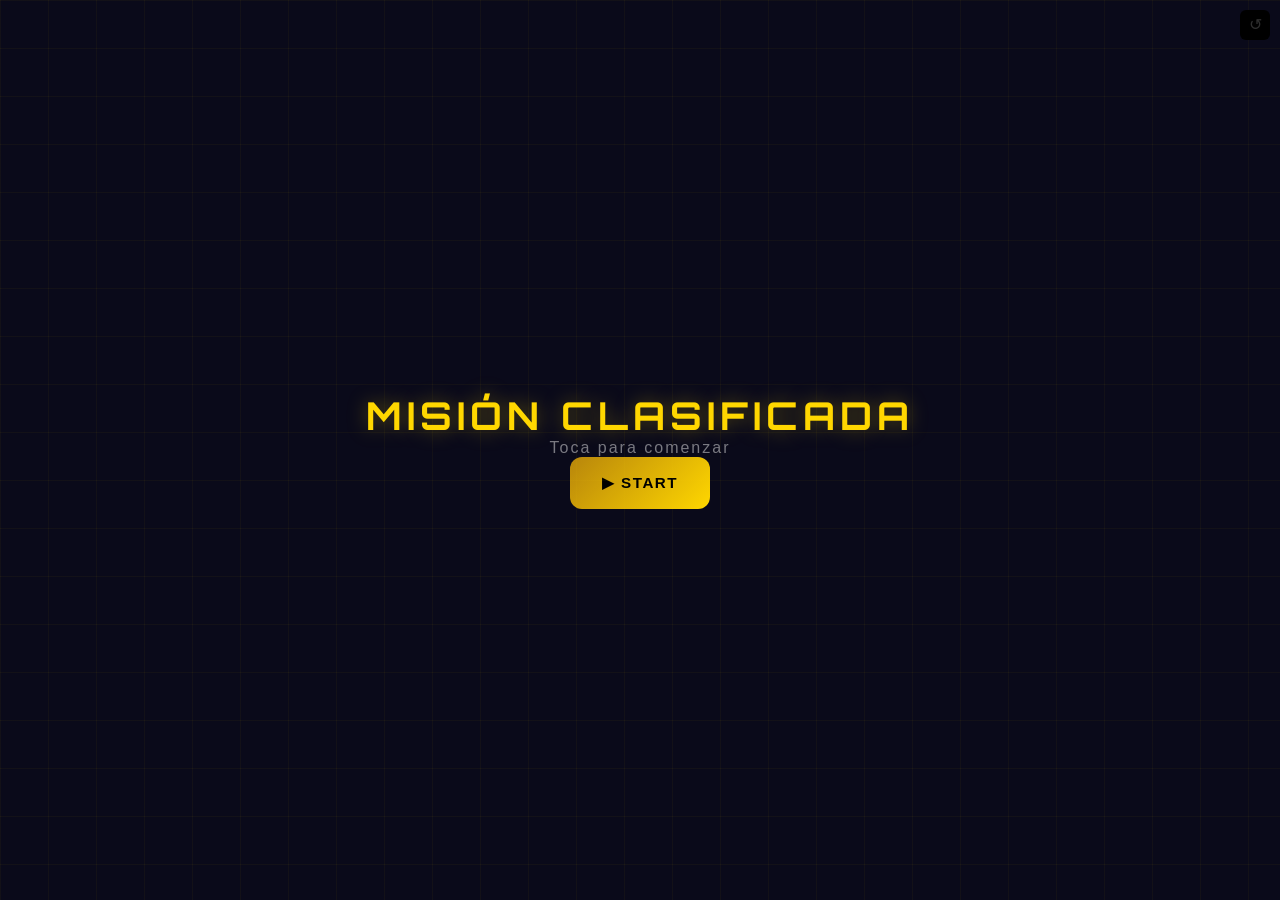
==== Bruno_2/index.html @ 323e5f80 "Update index.html" ====
<!DOCTYPE html>
<html lang="es">
<head>
  <meta charset="UTF-8">
  <!-- Viewport optimizado para tablet horizontal, sin zoom manual -->
  <meta name="viewport" content="width=device-width, initial-scale=1.0, user-scalable=no">

  <!-- Título de la app -->
  <title>Misión Bruno 2</title>

  <!-- Para que se pueda agregar a la pantalla de inicio en iPad/iOS -->
  <meta name="apple-mobile-web-app-capable" content="yes">
  <meta name="apple-mobile-web-app-status-bar-style" content="black-translucent">
  <meta name="theme-color" content="#0a0a1a">

  <!-- Fuente de Google Fonts: Orbitron da el look de ciencia ficción/misterio -->
  <link href="https://fonts.googleapis.com/css2?family=Orbitron:wght@400;700;900&display=swap" rel="stylesheet">

  <!-- Todos los estilos en un solo archivo CSS -->
  <link rel="stylesheet" href="css/styles.css">
</head>
<body>

  <!-- =========================================================
       BOTÓN DE REINICIO (esquina superior derecha)
       A propósito es discreto (fondo negro, casi invisible sobre
       el fondo oscuro de la app) para que Bruno no lo toque sin
       querer. Al presionarlo, SIEMPRE pide confirmación antes
       de borrar el progreso.
       ========================================================= -->
  <button id="reset-btn" class="reset-btn" aria-label="Reiniciar progreso">↺</button>

  <!-- Modal de confirmación de reinicio -->
  <div id="reset-modal" class="modal hidden" role="dialog" aria-modal="true">
    <div class="modal-content">
      <h3>¿Reiniciar progreso?</h3>
      <p>Esto borrará todo el avance guardado (candados, misiones y capítulo) y la app empezará desde cero. No se puede deshacer.</p>
      <div class="modal-buttons">
        <button id="reset-cancel"  class="btn-secondary">Cancelar</button>
        <button id="reset-confirm" class="btn-primary">Sí, reiniciar</button>
      </div>
    </div>
  </div>


  <!-- =========================================================
       PANTALLA 0: START
       Lo primero que ve Bruno. Al tocar el botón, arranca la
       llamada de introducción (ver js/intro.js).
       ========================================================= -->
  <div id="screen-start" class="screen hidden">
    <div class="locks-bg" aria-hidden="true"></div>
    <h1 class="title-main">MISIÓN CLASIFICADA</h1>
    <p class="subtitle">Toca para comenzar</p>
    <button id="start-btn" class="btn-primary">▶ START</button>
  </div>


  <!-- =========================================================
       PANTALLA 1: CANDADOS
       Muestra 2 cadenas con sus candados de combinación.
       ========================================================= -->
  <div id="screen-locks" class="screen hidden">

    <!-- Fondo con textura de cuadrícula decorativa (creado en CSS) -->
    <div class="locks-bg" aria-hidden="true"></div>

    <h1 class="title-main">MISIÓN CLASIFICADA</h1>
    <p class="subtitle">Abre los 2 candados para acceder</p>

    <!-- Contenedor de las 2 cadenas. Cada candado "amarra" los dos
         extremos de su cadena (por eso cada chain-unit tiene 2 tiras
         de cadena -izquierda y derecha- que llegan al candado desde
         ambos lados, en vez de una sola tira colgando arriba). -->
    <div class="chains-container">

      <!-- ---- CANDADO 0 ---- -->
      <!-- data-combo="X,Y,Z" → combinación correcta (ver locks.js para cambiarla) -->
      <div class="chain-unit" id="chain-0">
        <!-- Las 2 tiras de cadena que el candado mantiene unidas -->
        <div class="chain-loop" aria-hidden="true">
          <div class="chain-strand chain-left"></div>
          <div class="chain-strand chain-right"></div>
        </div>
        <div class="lock" id="lock-0" data-combo="2,8,5">
          <div class="lock-shackle" aria-hidden="true"></div>
          <div class="lock-body">
            <!-- 3 ruedas numéricas del candado -->
            <div class="wheels-container">
              <div class="wheel-wrapper">
                <div class="wheel" data-lock="0" data-wheel="0"></div>
              </div>
              <div class="wheel-wrapper">
                <div class="wheel" data-lock="0" data-wheel="1"></div>
              </div>
              <div class="wheel-wrapper">
                <div class="wheel" data-lock="0" data-wheel="2"></div>
              </div>
            </div>
          </div>
          <!-- Destello de luz que aparece al abrir el candado -->
          <div class="lock-open-flash" aria-hidden="true"></div>
          <div class="lock-badge">✓</div>
        </div>
      </div>

      <!-- ---- CANDADO 1 ---- -->
      <div class="chain-unit" id="chain-1">
        <div class="chain-loop" aria-hidden="true">
          <div class="chain-strand chain-left"></div>
          <div class="chain-strand chain-right"></div>
        </div>
        <div class="lock" id="lock-1" data-combo="1,6,2">
          <div class="lock-shackle" aria-hidden="true"></div>
          <div class="lock-body">
            <div class="wheels-container">
              <div class="wheel-wrapper">
                <div class="wheel" data-lock="1" data-wheel="0"></div>
              </div>
              <div class="wheel-wrapper">
                <div class="wheel" data-lock="1" data-wheel="1"></div>
              </div>
              <div class="wheel-wrapper">
                <div class="wheel" data-lock="1" data-wheel="2"></div>
              </div>
            </div>
          </div>
          <div class="lock-open-flash" aria-hidden="true"></div>
          <div class="lock-badge">✓</div>
        </div>
      </div>

    </div><!-- /chains-container -->

    <!-- Overlay de destello de luz global (cubre toda la pantalla al abrir un candado) -->
    <div id="lock-light-overlay" class="light-overlay" aria-hidden="true"></div>

  </div><!-- /screen-locks -->


  <!-- =========================================================
       TRANSICIÓN: Zoom hacia la luz entre pantalla 1 y 2
       ========================================================= -->
  <div id="transition-overlay" class="transition-overlay hidden" aria-hidden="true"></div>


  <!-- =========================================================
       PANTALLA 2: MAPA DE MISIONES
       ========================================================= -->
  <div id="screen-map" class="screen hidden">

    <h2 class="map-title">MAPA DE MISIONES</h2>

    <!-- El mapa: TODO: reemplazar el fondo CSS con una imagen real:
         style="background-image: url('assets/images/mapa.jpg')"        -->
    <div class="map-container" id="map-container">
      <!-- Los pines de misión se generan dinámicamente desde map.js -->
    </div>

    <!-- Modal que aparece al tocar un pin disponible -->
    <div id="mission-modal" class="modal hidden" role="dialog" aria-modal="true">
      <div class="modal-content">
        <h3 id="modal-title">Misión</h3>
        <p id="modal-desc">Descripción...</p>
        <button id="modal-close" class="btn-primary">Cerrar</button>
      </div>
    </div>

  </div><!-- /screen-map -->


  <!-- =========================================================
       OVERLAY: LLAMADA DE INTRODUCCIÓN
       Aparece justo después de tocar el botón START, antes de
       ver los candados. Usa las mismas clases visuales que la
       pantalla de llamada normal (call-container, call-rings,
       call-buttons) pero con sus propios IDs, porque su lógica
       es distinta: si cuelgan, vuelve a llamar en 10 segundos,
       y no se puede cerrar hasta contestar. Ver js/intro.js.
       ========================================================= -->
  <div id="screen-intro-call" class="overlay-screen hidden" role="dialog" aria-modal="true">
    <div class="call-container">

      <div class="caller-avatar">
        <img class="avatar-img" src="assets/images/personaje.jpg" alt="Desconocido"
             onerror="this.style.display='none'; this.nextElementSibling.style.display='flex';">
        <div class="avatar-placeholder" style="display:none;">?</div>
      </div>

      <h2 class="caller-name">Número desconocido</h2>
      <p class="call-status" id="intro-call-status">Llamada entrante...</p>

      <!-- Anillos de "sonando" (se ocultan solos cuando pasa a modo "hablando") -->
      <div class="call-rings" id="intro-call-rings" aria-hidden="true">
        <div class="call-ring ring-1"></div>
        <div class="call-ring ring-2"></div>
        <div class="call-ring ring-3"></div>
      </div>

      <!-- Botones de contestar/colgar (se ocultan al contestar) -->
      <div class="call-buttons" id="intro-call-buttons">
        <button id="intro-btn-answer" class="call-btn answer" aria-label="Contestar">📞</button>
        <button id="intro-btn-hangup" class="call-btn hangup" aria-label="Colgar">📵</button>
      </div>

      <!-- Aparece cuando termina de hablar el personaje -->
      <button id="intro-continue-btn" class="btn-primary hidden">Continuar</button>

    </div>
  </div><!-- /screen-intro-call -->


  <!-- =========================================================
       BOTÓN FLOTANTE DE CONTACTO
       Siempre visible. Abre llamada o chat según el modo.
       ========================================================= -->
  <button id="contact-btn" class="contact-fab hidden" aria-label="Contactar a Foxy">
    <!-- TODO: reemplazar con la imagen del personaje cuando esté definido.
         Por ahora se usa un ícono de señal de radio como placeholder. -->
    <span class="contact-icon" aria-hidden="true">📡</span>
    <span class="contact-pulse" aria-hidden="true"></span>
  </button>


  <!-- =========================================================
       OVERLAY: PANTALLA DE LLAMADA ENTRANTE
       ========================================================= -->
  <div id="screen-call" class="overlay-screen hidden" role="dialog" aria-modal="true">
    <div class="call-container">

      <!-- Avatar / foto del personaje.
           Intenta cargar la imagen real; si no existe todavía
           (o no la has subido), se oculta sola y se ve el "?". -->
      <div class="caller-avatar">
        <img class="avatar-img" src="assets/images/personaje.jpg" alt="Foxy"
             onerror="this.style.display='none'; this.nextElementSibling.style.display='flex';">
        <div class="avatar-placeholder" style="display:none;">?</div>
      </div>

      <!-- Nombre del personaje (si cambia de identidad más adelante en la
           historia, edítalo aquí y en contact.js → NOMBRE_PERSONAJE) -->
      <h2 class="caller-name">Foxy</h2>
      <p class="call-status" id="call-status-text">Llamada entrante...</p>

      <!-- Anillos de animación de "teléfono sonando" -->
      <div class="call-rings" aria-hidden="true">
        <div class="call-ring ring-1"></div>
        <div class="call-ring ring-2"></div>
        <div class="call-ring ring-3"></div>
      </div>

      <!-- Botones de contestar y colgar -->
      <div class="call-buttons">
        <button id="btn-answer" class="call-btn answer" aria-label="Contestar">📞</button>
        <button id="btn-hangup" class="call-btn hangup" aria-label="Colgar">📵</button>
      </div>

    </div>
  </div><!-- /screen-call -->


  <!-- =========================================================
       OVERLAY: CHAT ESTILO WHATSAPP
       ========================================================= -->
  <div id="screen-chat" class="overlay-screen hidden" role="dialog" aria-modal="true">
    <div class="chat-container">

      <!-- Cabecera del chat -->
      <div class="chat-header">
        <div class="chat-avatar">
          <img class="avatar-img" src="assets/images/personaje.jpg" alt="Foxy"
               onerror="this.style.display='none'; this.nextElementSibling.style.display='flex';">
          <div class="avatar-placeholder small" style="display:none;">?</div>
        </div>
        <!-- TODO: reemplazar con el nombre real del personaje -->
        <div class="chat-header-info">
          <span class="chat-name">Foxy</span>
          <span class="chat-online">en línea</span>
        </div>
        <button id="chat-close" class="chat-close-btn" aria-label="Cerrar chat">✕</button>
      </div>

      <!-- Área de mensajes con burbujas -->
      <div class="chat-messages" id="chat-messages" role="log" aria-live="polite">
        <!-- Los mensajes se insertan dinámicamente desde contact.js -->
      </div>

      <!-- Indicador de "escribiendo..." (tres puntos animados) -->
      <div class="chat-typing" id="chat-typing" aria-label="El agente está escribiendo">
        <span></span><span></span><span></span>
      </div>

    </div>
  </div><!-- /screen-chat -->


  <!-- =========================================================
       ELEMENTOS DE AUDIO
       Todos los archivos son placeholder — reemplazar las rutas
       con los archivos de audio reales.
       ========================================================= -->

  <!-- TODO: reemplazar 'assets/audio/musica-fondo.mp3' con la música de fondo real.
             Estilo: suspenso/misterio, bucle suave. Volumen bajo (se controla en main.js). -->
  <audio id="audio-bg"      src="assets/audio/musica-fondo.mp3"  loop    preload="none"></audio>

  <!-- Música de fondo distinta para la pantalla del MAPA (se activa sola al llegar ahí). -->
  <audio id="audio-bg-mapa" src="assets/audio/musica-mapa.mp3"   loop    preload="none"></audio>

  <!-- TODO: reemplazar con un sonido de "click" mecánico corto (tipo reloj/combinación). -->
  <audio id="audio-click"   src="assets/audio/click.mp3"                 preload="none"></audio>

  <!-- TODO: reemplazar con sonido de "candado abriéndose" (clic metálico + resorte). -->
  <audio id="audio-unlock"  src="assets/audio/unlock.mp3"                preload="none"></audio>

  <!-- Sonido de la cadena cayendo al piso, justo después de abrirse el candado. -->
  <audio id="audio-chain-fall" src="assets/audio/cadena-cayendo.mp3"     preload="none"></audio>

  <!-- TODO: reemplazar con el tono de "llamada entrante" en bucle. -->
  <audio id="audio-ringtone" src="assets/audio/ringtone.mp3"     loop    preload="none"></audio>

  <!-- Voz del personaje en la llamada de introducción (la creas tú en ElevenLabs). -->
  <audio id="audio-intro-voz" src="assets/audio/voz-intro.mp3"           preload="none"></audio>


  <!-- =========================================================
       SCRIPTS — El orden importa:
       main.js primero (define funciones globales de estado),
       luego los módulos que dependen de él.
       ========================================================= -->
  <script src="js/main.js"></script>
  <script src="js/intro.js"></script>
  <script src="js/locks.js"></script>
  <script src="js/map.js"></script>
  <script src="js/contact.js"></script>

</body>
</html>
---- Bruno_2/css/styles.css ----
/* ================================================================
   styles.css — Estilos de Bruno_2
   ----------------------------------------------------------------
   Paleta de colores:
     Fondo principal: #0a0a1a  (azul noche muy oscuro)
     Fondo secundario: #0d1b2a (azul marino oscuro)
     Dorado:  #FFD700 / #B8860B
     Azul eléctrico: #00B4FF / #0066AA
     Verde neón: #39FF14  (misiones completadas)
     Rojo:    #FF4444     (cosas bloqueadas)
     Texto:   #E8E8E8

   Diseñado para TABLET HORIZONTAL.
   Todos los elementos táctiles tienen mínimo 52px de altura/anchura.
   No hay efectos que funcionen solo con hover.
   ================================================================ */


/* ----------------------------------------------------------------
   VARIABLES GLOBALES (CSS Custom Properties)
   ---------------------------------------------------------------- */
:root {
  --c-fondo:          #0a0a1a;
  --c-fondo-2:        #0d1b2a;
  --c-dorado:         #FFD700;
  --c-dorado-dark:    #B8860B;
  --c-azul:           #00B4FF;
  --c-azul-dark:      #0066AA;
  --c-verde:          #39FF14;
  --c-rojo:           #FF4444;
  --c-texto:          #E8E8E8;
  --c-texto-dim:      rgba(232, 232, 232, 0.5);

  --f-titulo:         'Orbitron', 'Trebuchet MS', 'Arial Black', sans-serif;
  --f-cuerpo:         'Trebuchet MS', Arial, sans-serif;

  --radio:            12px;
  --transition:       0.3s ease;
  --sombra-dorada:    0 0 20px rgba(255, 215, 0, 0.35);
  --sombra-azul:      0 0 20px rgba(0, 180, 255, 0.35);
}


/* ----------------------------------------------------------------
   RESET Y BASE
   ---------------------------------------------------------------- */
*, *::before, *::after {
  box-sizing: border-box;
  margin: 0;
  padding: 0;
}

html, body {
  width: 100%;
  height: 100%;
  overflow: hidden;            /* No hay scroll en la app */
  background: var(--c-fondo);
  color: var(--c-texto);
  font-family: var(--f-cuerpo);
  /* Desactivar gestos de sistema que interfieren con el swipe en las ruedas */
  touch-action: none;
  -webkit-touch-callout: none;
  user-select: none;
  -webkit-user-select: none;
}


/* ----------------------------------------------------------------
   PANTALLAS
   ---------------------------------------------------------------- */
.screen {
  position: fixed;
  inset: 0;
  display: flex;
  flex-direction: column;
  align-items: center;
  justify-content: center;
}

.screen.hidden,
.overlay-screen.hidden,
.modal.hidden,
.transition-overlay.hidden,
.light-overlay,
.lock-open-flash,
.contact-pulse {
  /* "hidden" se usa para ocultar/mostrar con JS → se sobreescribe cuando no hidden */
}

.hidden { display: none !important; }


/* ================================================================
   PANTALLA 1: CANDADOS
   ================================================================ */

#screen-locks {
  background:
    radial-gradient(ellipse at 50% 0%, #0d2a4a 0%, transparent 60%),
    radial-gradient(ellipse at 50% 100%, #1a0d2a 0%, transparent 60%),
    var(--c-fondo);
  gap: 12px;
  padding: 16px 24px;
}

/* Textura de cuadrícula en el fondo (decorativa) */
.locks-bg {
  position: absolute;
  inset: 0;
  background-image:
    linear-gradient(rgba(255,215,0,0.04) 1px, transparent 1px),
    linear-gradient(90deg, rgba(255,215,0,0.04) 1px, transparent 1px);
  background-size: 48px 48px;
  pointer-events: none;
}

.title-main {
  font-family: var(--f-titulo);
  font-size: clamp(1.4rem, 4vw, 2.4rem);
  color: var(--c-dorado);
  text-shadow: var(--sombra-dorada);
  letter-spacing: 5px;
  text-align: center;
  z-index: 1;
}

.subtitle {
  font-size: clamp(0.75rem, 1.8vw, 1rem);
  color: var(--c-texto-dim);
  letter-spacing: 2px;
  text-align: center;
  z-index: 1;
}


/* ----------------------------------------------------------------
   CADENAS Y CANDADOS
   ---------------------------------------------------------------- */
.chains-container {
  display: flex;
  align-items: flex-end;
  justify-content: center;
  gap: clamp(48px, 12vw, 140px);
  z-index: 1;
}

/* Una unidad = las 2 tiras de cadena + el candado que las amarra */
.chain-unit {
  display: flex;
  flex-direction: column;
  align-items: center;
}

/* ---- LAZO DE CADENA ----
   Contenedor de las 2 tiras. Cada tira "baja" desde arriba y ambas
   se juntan justo donde está el candado, dando la idea de que el
   candado es lo único que mantiene la cadena cerrada/unida. */
.chain-loop {
  position: relative;
  width: 130px;
  height: 76px;
  margin-bottom: -18px; /* se mete debajo del candado para que se solapen */
  z-index: 0;
}

/* Cada tira individual de cadena (mismo patrón visual de eslabones) */
.chain-strand {
  position: absolute;
  bottom: 0;
  width: 22px;
  height: 88px;
  background: repeating-linear-gradient(
    180deg,
    var(--c-dorado-dark)  0px,   6px,
    #5a4500               6px,  10px,
    var(--c-dorado-dark)  10px, 16px,
    transparent           16px, 20px
  );
  border-radius: 4px;
  box-shadow: 0 0 8px rgba(184, 134, 11, 0.4);
  transform-origin: bottom center;
}

/* La tira izquierda baja desde arriba-izquierda, inclinada hacia el candado */
.chain-strand.chain-left {
  left: 14px;
  transform: rotate(-26deg);
}

/* La tira derecha baja desde arriba-derecha, inclinada hacia el candado */
.chain-strand.chain-right {
  right: 14px;
  transform: rotate(26deg);
}

/* Cuando el candado se abre, cada tira "cae" hacia su lado */
.chain-unit.unlocked .chain-strand.chain-left {
  animation: chainFallLeft 0.7s 0.4s ease-in forwards;
}
.chain-unit.unlocked .chain-strand.chain-right {
  animation: chainFallRight 0.7s 0.4s ease-in forwards;
}

@keyframes chainFallLeft {
  to { transform: rotate(-70deg) translateY(60px); opacity: 0; }
}
@keyframes chainFallRight {
  to { transform: rotate(70deg) translateY(60px); opacity: 0; }
}

/* ---- EL CANDADO ---- */
.lock {
  position: relative;
  display: flex;
  flex-direction: column;
  align-items: center;
}

/* Arco del candado (shackle = la parte en U) */
.lock-shackle {
  width: 62px;
  height: 42px;
  border: 7px solid var(--c-dorado-dark);
  border-bottom: none;
  border-radius: 30px 30px 0 0;
  margin-bottom: -4px;
  position: relative;
  z-index: 2;
  transition: transform 0.5s ease, border-color 0.4s;
  box-shadow: 0 -4px 12px rgba(184, 134, 11, 0.3);
  transform-origin: left bottom;
}

/* Cuerpo del candado (contiene las ruedas) */
.lock-body {
  background: linear-gradient(160deg, #2a2a3a 0%, #16161e 60%, #2a2a3a 100%);
  border: 3px solid var(--c-dorado-dark);
  border-radius: 14px;
  padding: 20px 14px 14px;
  display: flex;
  flex-direction: column;
  align-items: center;
  gap: 14px;
  box-shadow:
    0 6px 24px rgba(0,0,0,0.6),
    inset 0 1px 0 rgba(255,255,255,0.08);
  transition: border-color 0.4s, box-shadow 0.4s;
  position: relative;
  z-index: 1;
}

/* Estado ABIERTO del candado */
.lock.opening .lock-shackle {
  animation: shackleOpen 0.8s ease forwards;
}

@keyframes shackleOpen {
  0%   { transform: rotate(0deg)   translateY(0px);   border-color: var(--c-dorado-dark); }
  50%  { transform: rotate(-50deg) translateY(-12px);  border-color: var(--c-dorado); }
  100% { transform: rotate(-65deg) translateY(-22px);  border-color: var(--c-verde); }
}

.lock.opened .lock-body {
  border-color: var(--c-verde);
  box-shadow: 0 0 30px rgba(57, 255, 20, 0.3), inset 0 1px 0 rgba(255,255,255,0.08);
}

.lock.opened .lock-shackle {
  border-color: var(--c-verde);
  transform: rotate(-65deg) translateY(-22px);
}

/* Badge "✓" que aparece cuando el candado se abre */
.lock-badge {
  position: absolute;
  bottom: -18px;
  left: 50%;
  transform: translateX(-50%);
  background: var(--c-verde);
  color: #000;
  width: 36px;
  height: 36px;
  border-radius: 50%;
  display: flex;
  align-items: center;
  justify-content: center;
  font-size: 1.1rem;
  font-weight: bold;
  opacity: 0;
  transition: opacity 0.4s 0.6s;
  box-shadow: 0 0 10px rgba(57,255,20,0.5);
  pointer-events: none;
}

.lock.opened .lock-badge {
  opacity: 1;
}

/* ---- RUEDAS NUMÉRICAS ---- */
.wheels-container {
  display: flex;
  gap: 5px;
}

.wheel-wrapper {
  width: 70px;
  height: 84px;        /* ← IMPORTANTE: debe coincidir con DIGIT_HEIGHT en locks.js */
  overflow: hidden;
  background: #0a0a12;
  border: 2px solid rgba(255, 215, 0, 0.25);
  border-radius: 8px;
  position: relative;
  box-shadow: inset 0 3px 8px rgba(0,0,0,0.6);
  /* Habilitar touch solo en dirección vertical */
  touch-action: pan-y;
}

/* Gradientes arriba y abajo para crear efecto de profundidad en la rueda */
.wheel-wrapper::before,
.wheel-wrapper::after {
  content: '';
  position: absolute;
  left: 0; right: 0;
  height: 22px;
  z-index: 2;
  pointer-events: none;
}

.wheel-wrapper::before {
  top: 0;
  background: linear-gradient(to bottom, #0a0a12 10%, transparent);
}

.wheel-wrapper::after {
  bottom: 0;
  background: linear-gradient(to top, #0a0a12 10%, transparent);
}

/* Línea de resaltado en el dígito activo */
.wheel-wrapper .highlight-line {
  position: absolute;
  top: 50%;
  left: 4px; right: 4px;
  height: 1px;
  background: rgba(255, 215, 0, 0.2);
  z-index: 1;
  pointer-events: none;
  transform: translateY(-42px);
}

/* El strip que se mueve con el gesto */
.wheel {
  width: 100%;
  will-change: transform; /* Optimización para animaciones fluidas */
}

.wheel-digit {
  width: 70px;
  height: 84px;          /* ← debe coincidir con DIGIT_HEIGHT en locks.js */
  display: flex;
  align-items: center;
  justify-content: center;
  font-size: 2.5rem;
  font-weight: 700;
  font-family: var(--f-titulo);
  color: var(--c-dorado);
  text-shadow: 0 0 12px rgba(255, 215, 0, 0.5);
}

/* ---- DESTELLO DE LUZ EN EL CANDADO ---- */
.lock-open-flash {
  position: absolute;
  inset: -30px;
  border-radius: 50%;
  background: radial-gradient(
    ellipse at center,
    rgba(255, 255, 200, 0.95) 0%,
    rgba(255, 215, 0, 0.5)   35%,
    transparent               70%
  );
  pointer-events: none;
  z-index: 20;
  opacity: 0;
}

.lock-open-flash.active {
  animation: localFlash 1.6s ease-out forwards;
}

@keyframes localFlash {
  0%   { opacity: 0;   transform: scale(0.3); }
  15%  { opacity: 1;   transform: scale(1.2); }
  100% { opacity: 0;   transform: scale(2.5); }
}

/* ---- OVERLAY DE LUZ GLOBAL ---- */
.light-overlay {
  position: fixed;
  inset: 0;
  pointer-events: none;
  z-index: 50;
  opacity: 0;
}

.light-overlay.active {
  animation: globalFlash 1.6s ease-out forwards;
}

@keyframes globalFlash {
  0%   { background: transparent; opacity: 0; }
  20%  { background: radial-gradient(ellipse at center, rgba(255,255,200,0.8) 0%, transparent 70%); opacity: 1; }
  100% { opacity: 0; }
}


/* ================================================================
   TRANSICIÓN AL MAPA (zoom hacia la luz)
   ================================================================ */

.transition-overlay {
  position: fixed;
  inset: 0;
  z-index: 100;
  pointer-events: none;
  background: transparent;
}

.transition-overlay.animating {
  animation: zoomLight 1.4s ease-in-out forwards;
}

@keyframes zoomLight {
  0%   { background: transparent; }
  40%  { background: radial-gradient(circle at center, white 0%, rgba(255,255,200,0.8) 40%, transparent 80%); }
  70%  { background: white; }
  100% { background: transparent; }
}


/* ================================================================
   PANTALLA 2: MAPA
   ================================================================ */

#screen-map {
  /* TODO: reemplazar este degradado CSS con la imagen real del mapa:
     background-image: url('../assets/images/mapa.jpg');
     background-size: cover;
     background-position: center; */
  background:
    radial-gradient(ellipse at 25% 45%, rgba(0, 80, 0, 0.4)   0%, transparent 40%),
    radial-gradient(ellipse at 70% 30%, rgba(0, 40, 90, 0.4)  0%, transparent 40%),
    radial-gradient(ellipse at 55% 70%, rgba(80, 40, 0, 0.3)  0%, transparent 35%),
    radial-gradient(ellipse at 10% 80%, rgba(0, 60, 60, 0.3)  0%, transparent 30%),
    #050f08;
  overflow: hidden;
}

/* Niebla decorativa en los bordes del mapa */
#screen-map::before {
  content: '';
  position: absolute;
  inset: 0;
  background:
    linear-gradient(to right,  rgba(0,0,0,0.5) 0%, transparent 15%, transparent 85%, rgba(0,0,0,0.5) 100%),
    linear-gradient(to bottom, rgba(0,0,0,0.4) 0%, transparent 12%, transparent 88%, rgba(0,0,0,0.4) 100%);
  pointer-events: none;
  z-index: 1;
}

.map-title {
  position: absolute;
  top: 18px;
  left: 50%;
  transform: translateX(-50%);
  font-family: var(--f-titulo);
  font-size: clamp(1rem, 3vw, 1.6rem);
  color: var(--c-dorado);
  text-shadow: var(--sombra-dorada), 0 2px 8px rgba(0,0,0,0.8);
  letter-spacing: 4px;
  white-space: nowrap;
  z-index: 5;
}

.map-container {
  position: absolute;
  inset: 0;
  z-index: 2;
}

/* ---- PINES DE MISIÓN ---- */
.map-pin {
  position: absolute;
  transform: translate(-50%, -50%);
  display: flex;
  flex-direction: column;
  align-items: center;
  gap: 5px;
  cursor: default;
  z-index: 10;
}

.pin-icon {
  width: 60px;
  height: 60px;
  border-radius: 50%;
  display: flex;
  align-items: center;
  justify-content: center;
  font-size: 1.7rem;
  border: 3px solid transparent;
  box-shadow: 0 4px 16px rgba(0,0,0,0.5);
  transition: transform 0.15s ease;
  position: relative;
  z-index: 2;
}

.pin-label {
  font-size: 0.68rem;
  font-weight: bold;
  text-align: center;
  max-width: 88px;
  line-height: 1.25;
  text-shadow: 0 1px 4px rgba(0,0,0,0.9), 0 0 8px rgba(0,0,0,0.8);
  letter-spacing: 0.5px;
}

/* Estado: BLOQUEADO */
.pin-bloqueado .pin-icon {
  background: rgba(30, 30, 40, 0.85);
  border-color: rgba(255, 255, 255, 0.15);
  opacity: 0.55;
}

.pin-bloqueado .pin-label {
  color: var(--c-texto-dim);
}

/* Estado: DISPONIBLE (interactivo) */
.pin-disponible {
  cursor: pointer;
}

.pin-disponible .pin-icon {
  background: rgba(0, 60, 140, 0.85);
  border-color: var(--c-azul);
  box-shadow: 0 0 22px rgba(0, 180, 255, 0.5), 0 4px 12px rgba(0,0,0,0.5);
}

.pin-disponible:active .pin-icon {
  transform: scale(0.88);
}

.pin-disponible .pin-label {
  color: #b0d8ff;
}

/* Anillo pulsante en pines disponibles */
.pin-pulse {
  position: absolute;
  top: 50%;
  left: 50%;
  transform: translate(-50%, -50%);
  width: 60px;
  height: 60px;
  border-radius: 50%;
  border: 3px solid var(--c-azul);
  animation: pinPulse 1.8s ease-out infinite;
  z-index: 1;
  pointer-events: none;
}

@keyframes pinPulse {
  0%   { transform: translate(-50%, -50%) scale(1);   opacity: 0.7; }
  100% { transform: translate(-50%, -50%) scale(2.4); opacity: 0; }
}

/* Estado: COMPLETADO */
.pin-completado .pin-icon {
  background: rgba(0, 70, 20, 0.85);
  border-color: var(--c-verde);
  box-shadow: 0 0 18px rgba(57, 255, 20, 0.35), 0 4px 12px rgba(0,0,0,0.5);
}

.pin-completado .pin-label {
  color: #80ff80;
}

/* ---- MODAL DE MISIÓN ---- */
.modal {
  position: fixed;
  inset: 0;
  z-index: 200;
  background: rgba(0, 0, 0, 0.72);
  display: flex;
  align-items: center;
  justify-content: center;
  backdrop-filter: blur(5px);
}

.modal-content {
  background: linear-gradient(140deg, #0d1b2a, #1a1a2e);
  border: 2px solid var(--c-dorado);
  border-radius: 20px;
  padding: 36px 32px 28px;
  max-width: 460px;
  width: 88%;
  text-align: center;
  box-shadow: var(--sombra-dorada), 0 20px 60px rgba(0,0,0,0.6);
  animation: modalIn 0.3s cubic-bezier(0.34, 1.56, 0.64, 1);
}

@keyframes modalIn {
  from { transform: scale(0.75); opacity: 0; }
  to   { transform: scale(1);    opacity: 1; }
}

.modal-content h3 {
  font-family: var(--f-titulo);
  color: var(--c-dorado);
  font-size: 1.2rem;
  letter-spacing: 2px;
  margin-bottom: 14px;
}

.modal-content p {
  color: var(--c-texto);
  line-height: 1.65;
  margin-bottom: 28px;
  font-size: 0.95rem;
}


/* ================================================================
   BOTÓN FLOTANTE DE CONTACTO (siempre visible)
   ================================================================ */

.contact-fab {
  position: fixed;
  bottom: 26px;
  right: 26px;
  width: 72px;
  height: 72px;
  border-radius: 50%;
  background: linear-gradient(135deg, #145214, #1f8c1f);
  border: 3px solid rgba(57, 255, 20, 0.45);
  box-shadow: 0 5px 22px rgba(57, 255, 20, 0.28), 0 2px 8px rgba(0,0,0,0.4);
  cursor: pointer;
  z-index: 300;
  display: flex;
  align-items: center;
  justify-content: center;
  font-size: 2rem;
  transition: transform 0.2s ease;
  -webkit-tap-highlight-color: transparent;
  position: fixed; /* repetido intencionalmente para especificidad */
}

.contact-fab:active {
  transform: scale(0.88);
}

/* Anillo pulsante del botón de contacto */
.contact-pulse {
  position: absolute;
  inset: -6px;
  border-radius: 50%;
  border: 2px solid rgba(57, 255, 20, 0.45);
  animation: contactPulse 2.2s ease-out infinite;
  pointer-events: none;
}

@keyframes contactPulse {
  0%   { transform: scale(1);   opacity: 0.65; }
  100% { transform: scale(1.65); opacity: 0; }
}


/* ================================================================
   OVERLAY SCREENS (Llamada + Chat)
   ================================================================ */

.overlay-screen {
  position: fixed;
  inset: 0;
  z-index: 400;
  display: flex;
  align-items: center;
  justify-content: center;
  background: rgba(0, 0, 0, 0.88);
  backdrop-filter: blur(8px);
  -webkit-backdrop-filter: blur(8px);
}

/* Avatar circular placeholder */
.avatar-placeholder {
  width: 100%;
  height: 100%;
  display: flex;
  align-items: center;
  justify-content: center;
  font-size: 3rem;
  background: linear-gradient(135deg, #1a2a3a, #0a1520);
  border-radius: 50%;
  color: rgba(255, 255, 255, 0.25);
  font-family: var(--f-titulo);
}

.avatar-placeholder.small {
  font-size: 1.4rem;
}

/* Imagen real del personaje dentro de caller-avatar / chat-avatar.
   Como esos contenedores ya son circulares con overflow:hidden,
   la imagen solo necesita llenar el espacio y recortarse bien. */
.avatar-img {
  width: 100%;
  height: 100%;
  object-fit: cover;
  display: block;
}


/* ================================================================
   PANTALLA DE LLAMADA
   ================================================================ */

.call-container {
  display: flex;
  flex-direction: column;
  align-items: center;
  gap: 18px;
  padding: 40px 32px;
}

.caller-avatar {
  width: 124px;
  height: 124px;
  border-radius: 50%;
  overflow: hidden;
  border: 3px solid var(--c-azul);
  box-shadow: var(--sombra-azul);
  /* TODO: cuando tengas la imagen del personaje, agrega aquí:
     background-image: url('../assets/images/personaje.jpg');
     background-size: cover;
     background-position: center; */
}

.caller-name {
  font-family: var(--f-titulo);
  font-size: 1.7rem;
  color: var(--c-texto);
  letter-spacing: 2px;
}

.call-status {
  color: var(--c-texto-dim);
  font-size: 0.95rem;
  letter-spacing: 2px;
}

/* Anillos de "teléfono sonando" */
.call-rings {
  position: relative;
  width: 134px;
  height: 134px;
  margin: -12px 0;
}

.call-ring {
  position: absolute;
  inset: 0;
  border-radius: 50%;
  border: 2px solid rgba(0, 180, 255, 0.4);
  animation: callRing 2s ease-out infinite;
}
.call-ring.ring-2 { animation-delay: 0.65s; }
.call-ring.ring-3 { animation-delay: 1.3s; }

@keyframes callRing {
  0%   { transform: scale(0.5); opacity: 0.75; }
  100% { transform: scale(2.2); opacity: 0; }
}

/* Botones contestar / colgar */
.call-buttons {
  display: flex;
  gap: 64px;
  margin-top: 6px;
}

.call-btn {
  width: 72px;
  height: 72px;
  border-radius: 50%;
  border: none;
  font-size: 2rem;
  cursor: pointer;
  display: flex;
  align-items: center;
  justify-content: center;
  transition: transform 0.15s ease;
  -webkit-tap-highlight-color: transparent;
}

.call-btn:active { transform: scale(0.88); }

.call-btn.answer {
  background: linear-gradient(135deg, #145214, #1f8c1f);
  box-shadow: 0 4px 16px rgba(57, 255, 20, 0.3);
}

.call-btn.hangup {
  background: linear-gradient(135deg, #7a1212, #b52020);
  box-shadow: 0 4px 16px rgba(255, 68, 68, 0.3);
}


/* ================================================================
   PANTALLA DE CHAT
   ================================================================ */

.chat-container {
  width: 90%;
  max-width: 500px;
  height: 78vh;
  max-height: 580px;
  display: flex;
  flex-direction: column;
  border-radius: 20px;
  overflow: hidden;
  box-shadow: 0 0 50px rgba(0,0,0,0.6);
  animation: chatIn 0.3s cubic-bezier(0.34, 1.56, 0.64, 1);
}

@keyframes chatIn {
  from { transform: scale(0.85) translateY(20px); opacity: 0; }
  to   { transform: scale(1)    translateY(0);    opacity: 1; }
}

/* Cabecera del chat */
.chat-header {
  background: #1a1f2e;
  padding: 14px 18px;
  display: flex;
  align-items: center;
  gap: 12px;
  border-bottom: 1px solid rgba(255, 255, 255, 0.08);
  flex-shrink: 0;
}

.chat-avatar {
  width: 46px;
  height: 46px;
  border-radius: 50%;
  overflow: hidden;
  flex-shrink: 0;
  border: 2px solid var(--c-azul);
  /* TODO: cuando tengas imagen del personaje:
     background-image: url('../assets/images/personaje.jpg');
     background-size: cover; */
}

.chat-header-info {
  flex: 1;
  display: flex;
  flex-direction: column;
  gap: 2px;
}

.chat-name {
  font-weight: bold;
  font-size: 1rem;
  color: var(--c-texto);
}

.chat-online {
  font-size: 0.72rem;
  color: var(--c-verde);
  letter-spacing: 1px;
}

.chat-close-btn {
  background: none;
  border: none;
  color: var(--c-texto-dim);
  font-size: 1.3rem;
  cursor: pointer;
  padding: 6px 10px;
  border-radius: 8px;
  -webkit-tap-highlight-color: transparent;
  transition: background 0.2s;
  flex-shrink: 0;
}

.chat-close-btn:active {
  background: rgba(255, 255, 255, 0.1);
}

/* Área de mensajes */
.chat-messages {
  flex: 1;
  background: #080d14;
  /* TODO: si quieres un fondo estilo WhatsApp con pattern:
     background-image: url('../assets/images/chat-bg.png');
     background-size: 300px; */
  padding: 14px 16px;
  overflow-y: auto;
  overflow-x: hidden;
  display: flex;
  flex-direction: column;
  gap: 8px;
  scroll-behavior: smooth;
}

/* Burbujas de mensaje */
.chat-bubble {
  max-width: 78%;
  padding: 10px 14px;
  line-height: 1.5;
  font-size: 0.95rem;
  border-radius: 16px;
  /* Estado inicial invisible para la animación de entrada */
  opacity: 0;
  transform: translateY(12px);
  transition: opacity 0.35s ease, transform 0.35s ease;
}

/* La clase .visible activa la animación de entrada */
.chat-bubble.visible {
  opacity: 1;
  transform: translateY(0);
}

/* Mensajes del personaje (vienen de la izquierda) */
.chat-bubble.incoming {
  background: #1f2a3a;
  color: var(--c-texto);
  border-bottom-left-radius: 4px;
  align-self: flex-start;
  box-shadow: 0 2px 8px rgba(0,0,0,0.3);
}

/* Mensajes de Bruno (futuros, van a la derecha) */
.chat-bubble.outgoing {
  background: #1a4a2a;
  color: var(--c-texto);
  border-bottom-right-radius: 4px;
  align-self: flex-end;
  box-shadow: 0 2px 8px rgba(0,0,0,0.3);
}

/* Indicador de "escribiendo..." */
.chat-typing {
  height: 40px;
  padding: 0 16px;
  display: flex;
  align-items: center;
  gap: 5px;
  flex-shrink: 0;
  opacity: 0;
  transition: opacity 0.3s ease;
}

.chat-typing.visible {
  opacity: 1;
}

.chat-typing span {
  width: 9px;
  height: 9px;
  background: rgba(255, 255, 255, 0.35);
  border-radius: 50%;
  animation: typingBounce 1.4s ease-in-out infinite;
}

.chat-typing span:nth-child(2) { animation-delay: 0.18s; }
.chat-typing span:nth-child(3) { animation-delay: 0.36s; }

@keyframes typingBounce {
  0%, 55%, 100% { transform: translateY(0);   opacity: 0.35; }
  27%            { transform: translateY(-7px); opacity: 1; }
}


/* ================================================================
   BOTÓN PRIMARIO REUTILIZABLE
   ================================================================ */

.btn-primary {
  background: linear-gradient(135deg, var(--c-dorado-dark), var(--c-dorado));
  color: #000;
  border: none;
  border-radius: var(--radio);
  padding: 14px 32px;
  font-size: 0.95rem;
  font-weight: 700;
  font-family: var(--f-cuerpo);
  letter-spacing: 1.5px;
  cursor: pointer;
  min-height: 52px;      /* Mínimo táctil cómodo */
  transition: transform 0.15s ease, box-shadow 0.15s ease;
  -webkit-tap-highlight-color: transparent;
}

.btn-primary:active {
  transform: scale(0.95);
  box-shadow: 0 2px 10px rgba(255, 215, 0, 0.2);
}

/* Botón secundario (ej. "Cancelar" en el modal de reinicio) */
.btn-secondary {
  background: transparent;
  color: var(--c-texto);
  border: 2px solid rgba(255, 255, 255, 0.25);
  border-radius: var(--radio);
  padding: 14px 28px;
  font-size: 0.95rem;
  font-weight: 700;
  font-family: var(--f-cuerpo);
  letter-spacing: 1.5px;
  cursor: pointer;
  min-height: 52px;
  transition: transform 0.15s ease, border-color 0.15s ease;
  -webkit-tap-highlight-color: transparent;
}

.btn-secondary:active {
  transform: scale(0.95);
  border-color: rgba(255, 255, 255, 0.5);
}

/* Fila de botones dentro de un modal (ej. Cancelar / Sí, reiniciar) */
.modal-buttons {
  display: flex;
  gap: 14px;
  justify-content: center;
  flex-wrap: wrap;
}


/* ================================================================
   BOTÓN DE REINICIO (discreto, esquina superior derecha)
   ================================================================ */

.reset-btn {
  position: fixed;
  top: 10px;
  right: 10px;
  width: 30px;
  height: 30px;
  background: #000;           /* Fondo negro: se camufla con el fondo oscuro de la app */
  color: rgba(255, 255, 255, 0.18); /* Símbolo casi invisible, pero sigue siendo táctil */
  border: none;
  border-radius: 6px;
  font-size: 1rem;
  line-height: 1;
  display: flex;
  align-items: center;
  justify-content: center;
  z-index: 999;               /* Por encima de todas las pantallas y overlays */
  cursor: pointer;
  -webkit-tap-highlight-color: transparent;
}

.reset-btn:active {
  color: rgba(255, 255, 255, 0.5); /* Al tocarlo se nota un poco más, como confirmación visual */
}


/* ================================================================
   SCROLLBAR del chat (solo en navegadores webkit)
   ================================================================ */

.chat-messages::-webkit-scrollbar       { width: 4px; }
.chat-messages::-webkit-scrollbar-track { background: transparent; }
.chat-messages::-webkit-scrollbar-thumb {
  background: rgba(255, 255, 255, 0.18);
  border-radius: 4px;
}


/* ================================================================
   ORIENTACIÓN PORTRAIT (fallback para si se gira la tablet)
   ================================================================ */

@media (orientation: portrait) {
  .chains-container {
    gap: clamp(20px, 6vw, 60px);
  }
  .chain-loop {
    width: 100px;
    height: 56px;
  }
  .chain-strand {
    height: 64px;
  }
  .title-main {
    font-size: clamp(1.1rem, 5vw, 1.8rem);
    letter-spacing: 3px;
  }
  .wheel-digit {
    font-size: 1.5rem;
  }
  .wheel-wrapper {
    width: 44px;
  }
  .wheel-digit {
    width: 44px;
  }
}

/* ================================================================
   PANTALLAS PEQUEÑAS
   ================================================================ */

@media (max-width: 420px) {
  .chains-container { gap: 20px; }
  .wheel-wrapper { width: 52px; }
  .wheel-digit   { width: 52px; font-size: 1.7rem; }
  .lock-shackle  { width: 46px; }
  .chain-loop    { width: 84px; height: 48px; }
  .chain-strand  { width: 18px; height: 56px; }
}
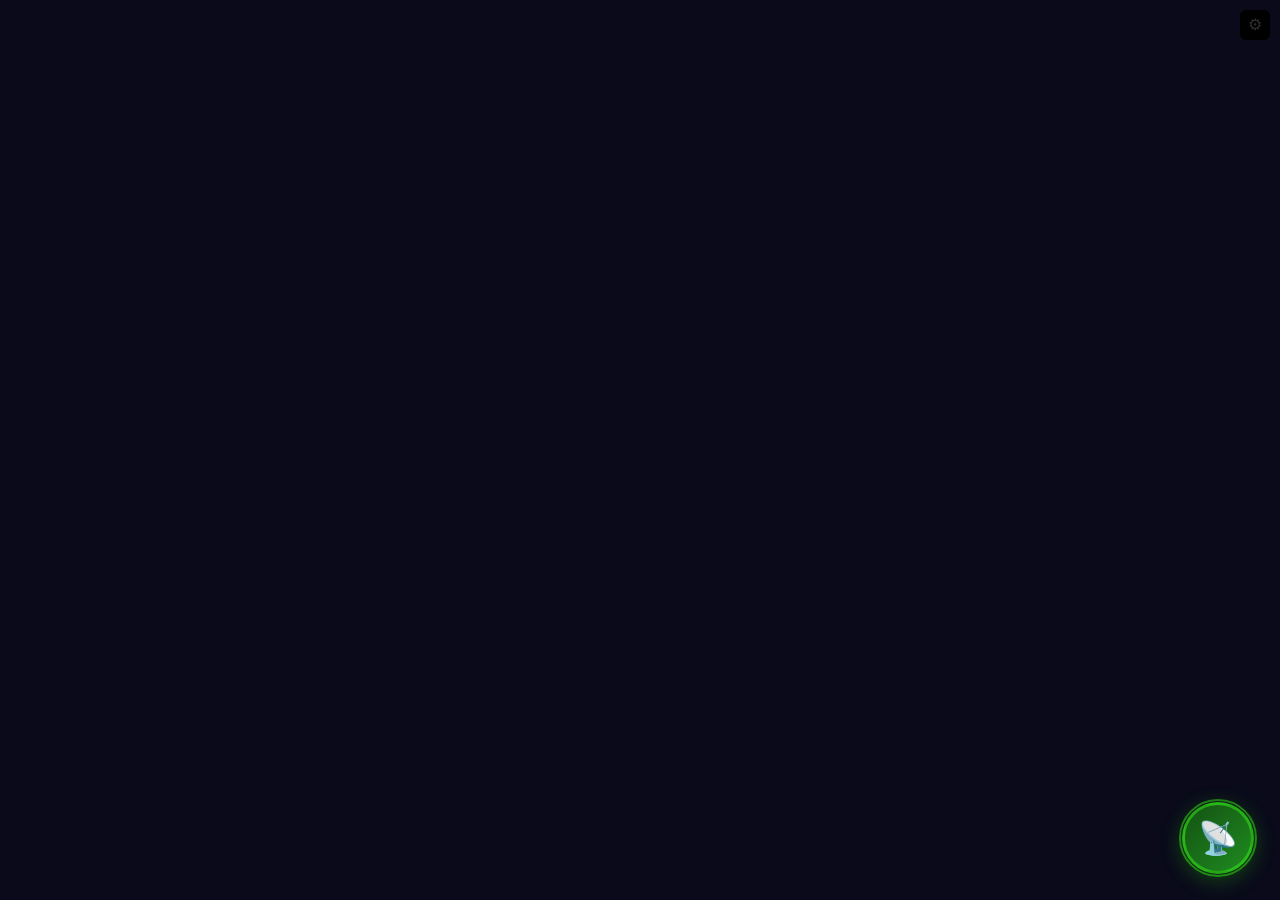
==== commit 35b4ebda: "Cambiar combinaciones de candados: 2-8-1 y 2-1-6 Co-Authored-By: Claude Sonnet 4.6 <noreply@anthropi" ====
--- a/Bruno_2/index.html
+++ b/Bruno_2/index.html
@@ -2,90 +2,45 @@
 <html lang="es">
 <head>
   <meta charset="UTF-8">
-  <!-- Viewport optimizado para tablet horizontal, sin zoom manual -->
   <meta name="viewport" content="width=device-width, initial-scale=1.0, user-scalable=no">
-
-  <!-- Título de la app -->
   <title>Misión Bruno 2</title>
-
-  <!-- Para que se pueda agregar a la pantalla de inicio en iPad/iOS -->
   <meta name="apple-mobile-web-app-capable" content="yes">
   <meta name="apple-mobile-web-app-status-bar-style" content="black-translucent">
   <meta name="theme-color" content="#0a0a1a">
-
-  <!-- Fuente de Google Fonts: Orbitron da el look de ciencia ficción/misterio -->
   <link href="https://fonts.googleapis.com/css2?family=Orbitron:wght@400;700;900&display=swap" rel="stylesheet">
-
-  <!-- Todos los estilos en un solo archivo CSS -->
   <link rel="stylesheet" href="css/styles.css">
 </head>
 <body>
 
   <!-- =========================================================
-       BOTÓN DE REINICIO (esquina superior derecha)
-       A propósito es discreto (fondo negro, casi invisible sobre
-       el fondo oscuro de la app) para que Bruno no lo toque sin
-       querer. Al presionarlo, SIEMPRE pide confirmación antes
-       de borrar el progreso.
-       ========================================================= -->
-  <button id="reset-btn" class="reset-btn" aria-label="Reiniciar progreso">↺</button>
-
-  <!-- Modal de confirmación de reinicio -->
-  <div id="reset-modal" class="modal hidden" role="dialog" aria-modal="true">
-    <div class="modal-content">
-      <h3>¿Reiniciar progreso?</h3>
-      <p>Esto borrará todo el avance guardado (candados, misiones y capítulo) y la app empezará desde cero. No se puede deshacer.</p>
-      <div class="modal-buttons">
-        <button id="reset-cancel"  class="btn-secondary">Cancelar</button>
-        <button id="reset-confirm" class="btn-primary">Sí, reiniciar</button>
-      </div>
-    </div>
-  </div>
-
-
-  <!-- =========================================================
-       PANTALLA 0: START
-       Lo primero que ve Bruno. Al tocar el botón, arranca la
-       llamada de introducción (ver js/intro.js).
-       ========================================================= -->
-  <div id="screen-start" class="screen hidden">
+       PANTALLA 1: CANDADOS
+       Dos candados grandes asegurando una cadena horizontal.
+       ========================================================= -->
+  <div id="screen-locks" class="screen hidden">
     <div class="locks-bg" aria-hidden="true"></div>
+
     <h1 class="title-main">MISIÓN CLASIFICADA</h1>
-    <p class="subtitle">Toca para comenzar</p>
-    <button id="start-btn" class="btn-primary">▶ START</button>
-  </div>
-
-
-  <!-- =========================================================
-       PANTALLA 1: CANDADOS
-       Muestra 2 cadenas con sus candados de combinación.
-       ========================================================= -->
-  <div id="screen-locks" class="screen hidden">
-
-    <!-- Fondo con textura de cuadrícula decorativa (creado en CSS) -->
-    <div class="locks-bg" aria-hidden="true"></div>
-
-    <h1 class="title-main">MISIÓN CLASIFICADA</h1>
-    <p class="subtitle">Abre los 2 candados para acceder</p>
-
-    <!-- Contenedor de las 2 cadenas. Cada candado "amarra" los dos
-         extremos de su cadena (por eso cada chain-unit tiene 2 tiras
-         de cadena -izquierda y derecha- que llegan al candado desde
-         ambos lados, en vez de una sola tira colgando arriba). -->
-    <div class="chains-container">
-
-      <!-- ---- CANDADO 0 ---- -->
-      <!-- data-combo="X,Y,Z" → combinación correcta (ver locks.js para cambiarla) -->
-      <div class="chain-unit" id="chain-0">
-        <!-- Las 2 tiras de cadena que el candado mantiene unidas -->
-        <div class="chain-loop" aria-hidden="true">
-          <div class="chain-strand chain-left"></div>
-          <div class="chain-strand chain-right"></div>
-        </div>
-        <div class="lock" id="lock-0" data-combo="2,8,5">
+    <p class="subtitle">Descifra los dos códigos para liberar la cadena</p>
+
+    <!-- ESCENA DE LA CADENA: la cadena corre horizontalmente
+         y los dos candados están enganchados a ella por sus arcos.     -->
+    <div class="chain-scene">
+
+      <!-- La cadena horizontal que los candados están asegurando.
+           Posicionada de forma absoluta en la escena.                  -->
+      <div class="chain-bar" id="chain-bar" aria-hidden="true"></div>
+
+      <!-- Fila de los dos candados (colocados debajo de la cadena) -->
+      <div class="locks-row">
+
+        <!-- ===== CANDADO 0 (izquierda) =====
+             TODO: cambiar data-combo con el código real de la historia
+             Formato: "digito1,digito2,digito3"                         -->
+        <div class="lock" id="lock-0" data-combo="2,8,1">
+          <!-- Arco del candado (la parte en U que pasa a través de la cadena) -->
           <div class="lock-shackle" aria-hidden="true"></div>
+          <!-- Cuerpo del candado con las ruedas numéricas -->
           <div class="lock-body">
-            <!-- 3 ruedas numéricas del candado -->
             <div class="wheels-container">
               <div class="wheel-wrapper">
                 <div class="wheel" data-lock="0" data-wheel="0"></div>
@@ -98,19 +53,15 @@
               </div>
             </div>
           </div>
-          <!-- Destello de luz que aparece al abrir el candado -->
+          <!-- Destello de luz al abrir este candado -->
           <div class="lock-open-flash" aria-hidden="true"></div>
-          <div class="lock-badge">✓</div>
-        </div>
-      </div>
-
-      <!-- ---- CANDADO 1 ---- -->
-      <div class="chain-unit" id="chain-1">
-        <div class="chain-loop" aria-hidden="true">
-          <div class="chain-strand chain-left"></div>
-          <div class="chain-strand chain-right"></div>
-        </div>
-        <div class="lock" id="lock-1" data-combo="1,6,2">
+          <!-- Símbolo ✓ que aparece cuando el candado está abierto -->
+          <div class="lock-badge" aria-hidden="true">✓</div>
+        </div><!-- /lock-0 -->
+
+        <!-- ===== CANDADO 1 (derecha) =====
+             TODO: cambiar data-combo con el código real               -->
+        <div class="lock" id="lock-1" data-combo="2,1,6">
           <div class="lock-shackle" aria-hidden="true"></div>
           <div class="lock-body">
             <div class="wheels-container">
@@ -126,20 +77,20 @@
             </div>
           </div>
           <div class="lock-open-flash" aria-hidden="true"></div>
-          <div class="lock-badge">✓</div>
-        </div>
-      </div>
-
-    </div><!-- /chains-container -->
-
-    <!-- Overlay de destello de luz global (cubre toda la pantalla al abrir un candado) -->
+          <div class="lock-badge" aria-hidden="true">✓</div>
+        </div><!-- /lock-1 -->
+
+      </div><!-- /locks-row -->
+    </div><!-- /chain-scene -->
+
+    <!-- Overlay de luz global que aparece al abrir un candado -->
     <div id="lock-light-overlay" class="light-overlay" aria-hidden="true"></div>
 
   </div><!-- /screen-locks -->
 
 
   <!-- =========================================================
-       TRANSICIÓN: Zoom hacia la luz entre pantalla 1 y 2
+       TRANSICIÓN: Zoom-luz entre pantalla de candados y mapa
        ========================================================= -->
   <div id="transition-overlay" class="transition-overlay hidden" aria-hidden="true"></div>
 
@@ -148,13 +99,12 @@
        PANTALLA 2: MAPA DE MISIONES
        ========================================================= -->
   <div id="screen-map" class="screen hidden">
-
     <h2 class="map-title">MAPA DE MISIONES</h2>
 
-    <!-- El mapa: TODO: reemplazar el fondo CSS con una imagen real:
-         style="background-image: url('assets/images/mapa.jpg')"        -->
+    <!-- Fondo del mapa. TODO: reemplazar el fondo CSS con la imagen real:
+         añadir en CSS → background-image: url('assets/images/mapa.jpg') -->
     <div class="map-container" id="map-container">
-      <!-- Los pines de misión se generan dinámicamente desde map.js -->
+      <!-- Los pines se generan dinámicamente en map.js -->
     </div>
 
     <!-- Modal que aparece al tocar un pin disponible -->
@@ -165,98 +115,61 @@
         <button id="modal-close" class="btn-primary">Cerrar</button>
       </div>
     </div>
-
   </div><!-- /screen-map -->
 
 
   <!-- =========================================================
-       OVERLAY: LLAMADA DE INTRODUCCIÓN
-       Aparece justo después de tocar el botón START, antes de
-       ver los candados. Usa las mismas clases visuales que la
-       pantalla de llamada normal (call-container, call-rings,
-       call-buttons) pero con sus propios IDs, porque su lógica
-       es distinta: si cuelgan, vuelve a llamar en 10 segundos,
-       y no se puede cerrar hasta contestar. Ver js/intro.js.
-       ========================================================= -->
-  <div id="screen-intro-call" class="overlay-screen hidden" role="dialog" aria-modal="true">
-    <div class="call-container">
-
-      <div class="caller-avatar">
-        <img class="avatar-img" src="assets/images/personaje.jpg" alt="Desconocido"
-             onerror="this.style.display='none'; this.nextElementSibling.style.display='flex';">
-        <div class="avatar-placeholder" style="display:none;">?</div>
-      </div>
-
-      <h2 class="caller-name">Número desconocido</h2>
-      <p class="call-status" id="intro-call-status">Llamada entrante...</p>
-
-      <!-- Anillos de "sonando" (se ocultan solos cuando pasa a modo "hablando") -->
-      <div class="call-rings" id="intro-call-rings" aria-hidden="true">
-        <div class="call-ring ring-1"></div>
-        <div class="call-ring ring-2"></div>
-        <div class="call-ring ring-3"></div>
-      </div>
-
-      <!-- Botones de contestar/colgar (se ocultan al contestar) -->
-      <div class="call-buttons" id="intro-call-buttons">
-        <button id="intro-btn-answer" class="call-btn answer" aria-label="Contestar">📞</button>
-        <button id="intro-btn-hangup" class="call-btn hangup" aria-label="Colgar">📵</button>
-      </div>
-
-      <!-- Aparece cuando termina de hablar el personaje -->
-      <button id="intro-continue-btn" class="btn-primary hidden">Continuar</button>
-
-    </div>
-  </div><!-- /screen-intro-call -->
-
-
-  <!-- =========================================================
-       BOTÓN FLOTANTE DE CONTACTO
-       Siempre visible. Abre llamada o chat según el modo.
-       ========================================================= -->
-  <button id="contact-btn" class="contact-fab hidden" aria-label="Contactar a Foxy">
-    <!-- TODO: reemplazar con la imagen del personaje cuando esté definido.
-         Por ahora se usa un ícono de señal de radio como placeholder. -->
+       BOTÓN FLOTANTE DE CONTACTO (siempre visible en pantalla)
+       ========================================================= -->
+  <button id="contact-btn" class="contact-fab" aria-label="Contactar al agente">
+    <!-- TODO: reemplazar con imagen del personaje cuando esté definido -->
     <span class="contact-icon" aria-hidden="true">📡</span>
     <span class="contact-pulse" aria-hidden="true"></span>
   </button>
 
 
   <!-- =========================================================
+       BOTÓN DE REINICIO (pequeño, esquina superior derecha,
+       fondo oscuro para que sea casi invisible)
+       ========================================================= -->
+  <button id="reset-btn" class="reset-btn" aria-label="Reiniciar progreso" title="Opciones">⚙</button>
+
+  <!-- Modal de confirmación de reinicio -->
+  <div id="confirm-modal" class="confirm-modal hidden" role="dialog" aria-modal="true">
+    <div class="confirm-box">
+      <p class="confirm-text">¿Borrar todo el progreso y empezar desde cero?</p>
+      <div class="confirm-buttons">
+        <button id="confirm-yes" class="btn-danger">Sí, reiniciar</button>
+        <button id="confirm-no"  class="btn-secondary">Cancelar</button>
+      </div>
+    </div>
+  </div>
+
+
+  <!-- =========================================================
        OVERLAY: PANTALLA DE LLAMADA ENTRANTE
        ========================================================= -->
   <div id="screen-call" class="overlay-screen hidden" role="dialog" aria-modal="true">
     <div class="call-container">
-
-      <!-- Avatar / foto del personaje.
-           Intenta cargar la imagen real; si no existe todavía
-           (o no la has subido), se oculta sola y se ve el "?". -->
       <div class="caller-avatar">
-        <img class="avatar-img" src="assets/images/personaje.jpg" alt="Foxy"
-             onerror="this.style.display='none'; this.nextElementSibling.style.display='flex';">
-        <div class="avatar-placeholder" style="display:none;">?</div>
-      </div>
-
-      <!-- Nombre del personaje (si cambia de identidad más adelante en la
-           historia, edítalo aquí y en contact.js → NOMBRE_PERSONAJE) -->
-      <h2 class="caller-name">Foxy</h2>
+        <!-- TODO: reemplazar con imagen del personaje:
+             <img src="assets/images/personaje.jpg" alt="Agente X"> -->
+        <div class="avatar-placeholder">?</div>
+      </div>
+      <!-- TODO: reemplazar "Agente X" con el nombre real del personaje -->
+      <h2 class="caller-name">Agente X</h2>
       <p class="call-status" id="call-status-text">Llamada entrante...</p>
-
-      <!-- Anillos de animación de "teléfono sonando" -->
       <div class="call-rings" aria-hidden="true">
         <div class="call-ring ring-1"></div>
         <div class="call-ring ring-2"></div>
         <div class="call-ring ring-3"></div>
       </div>
-
-      <!-- Botones de contestar y colgar -->
       <div class="call-buttons">
         <button id="btn-answer" class="call-btn answer" aria-label="Contestar">📞</button>
-        <button id="btn-hangup" class="call-btn hangup" aria-label="Colgar">📵</button>
-      </div>
-
-    </div>
-  </div><!-- /screen-call -->
+        <button id="btn-hangup" class="call-btn hangup"  aria-label="Colgar">📵</button>
+      </div>
+    </div>
+  </div>
 
 
   <!-- =========================================================
@@ -264,72 +177,42 @@
        ========================================================= -->
   <div id="screen-chat" class="overlay-screen hidden" role="dialog" aria-modal="true">
     <div class="chat-container">
-
-      <!-- Cabecera del chat -->
       <div class="chat-header">
         <div class="chat-avatar">
-          <img class="avatar-img" src="assets/images/personaje.jpg" alt="Foxy"
-               onerror="this.style.display='none'; this.nextElementSibling.style.display='flex';">
-          <div class="avatar-placeholder small" style="display:none;">?</div>
+          <!-- TODO: reemplazar con imagen del personaje -->
+          <div class="avatar-placeholder small">?</div>
         </div>
-        <!-- TODO: reemplazar con el nombre real del personaje -->
         <div class="chat-header-info">
-          <span class="chat-name">Foxy</span>
+          <!-- TODO: reemplazar con el nombre real del personaje -->
+          <span class="chat-name">Agente X</span>
           <span class="chat-online">en línea</span>
         </div>
         <button id="chat-close" class="chat-close-btn" aria-label="Cerrar chat">✕</button>
       </div>
-
-      <!-- Área de mensajes con burbujas -->
-      <div class="chat-messages" id="chat-messages" role="log" aria-live="polite">
-        <!-- Los mensajes se insertan dinámicamente desde contact.js -->
-      </div>
-
-      <!-- Indicador de "escribiendo..." (tres puntos animados) -->
+      <div class="chat-messages" id="chat-messages" role="log" aria-live="polite"></div>
       <div class="chat-typing" id="chat-typing" aria-label="El agente está escribiendo">
         <span></span><span></span><span></span>
       </div>
-
-    </div>
-  </div><!-- /screen-chat -->
-
-
-  <!-- =========================================================
-       ELEMENTOS DE AUDIO
-       Todos los archivos son placeholder — reemplazar las rutas
-       con los archivos de audio reales.
-       ========================================================= -->
-
-  <!-- TODO: reemplazar 'assets/audio/musica-fondo.mp3' con la música de fondo real.
-             Estilo: suspenso/misterio, bucle suave. Volumen bajo (se controla en main.js). -->
-  <audio id="audio-bg"      src="assets/audio/musica-fondo.mp3"  loop    preload="none"></audio>
-
-  <!-- Música de fondo distinta para la pantalla del MAPA (se activa sola al llegar ahí). -->
-  <audio id="audio-bg-mapa" src="assets/audio/musica-mapa.mp3"   loop    preload="none"></audio>
-
-  <!-- TODO: reemplazar con un sonido de "click" mecánico corto (tipo reloj/combinación). -->
-  <audio id="audio-click"   src="assets/audio/click.mp3"                 preload="none"></audio>
-
-  <!-- TODO: reemplazar con sonido de "candado abriéndose" (clic metálico + resorte). -->
-  <audio id="audio-unlock"  src="assets/audio/unlock.mp3"                preload="none"></audio>
-
-  <!-- Sonido de la cadena cayendo al piso, justo después de abrirse el candado. -->
-  <audio id="audio-chain-fall" src="assets/audio/cadena-cayendo.mp3"     preload="none"></audio>
-
-  <!-- TODO: reemplazar con el tono de "llamada entrante" en bucle. -->
-  <audio id="audio-ringtone" src="assets/audio/ringtone.mp3"     loop    preload="none"></audio>
-
-  <!-- Voz del personaje en la llamada de introducción (la creas tú en ElevenLabs). -->
-  <audio id="audio-intro-voz" src="assets/audio/voz-intro.mp3"           preload="none"></audio>
-
-
-  <!-- =========================================================
-       SCRIPTS — El orden importa:
-       main.js primero (define funciones globales de estado),
-       luego los módulos que dependen de él.
-       ========================================================= -->
+    </div>
+  </div>
+
+
+  <!-- =========================================================
+       ELEMENTOS DE AUDIO — Reemplazar rutas con archivos reales
+       Ver Bruno_2/assets/audio/AQUI_VAN_LOS_AUDIOS.md
+       ========================================================= -->
+  <!-- TODO: reemplazar con música de fondo real (estilo misterio, loop) -->
+  <audio id="audio-bg"       src="assets/audio/musica-fondo.mp3" loop    preload="none"></audio>
+  <!-- TODO: reemplazar con sonido de "click" mecánico corto -->
+  <audio id="audio-click"    src="assets/audio/click.mp3"                preload="none"></audio>
+  <!-- TODO: reemplazar con sonido de candado abriéndose -->
+  <audio id="audio-unlock"   src="assets/audio/unlock.mp3"               preload="none"></audio>
+  <!-- TODO: reemplazar con tono de llamada entrante (loop) -->
+  <audio id="audio-ringtone" src="assets/audio/ringtone.mp3"    loop     preload="none"></audio>
+
+
+  <!-- Scripts — main.js primero (define el estado global) -->
   <script src="js/main.js"></script>
-  <script src="js/intro.js"></script>
   <script src="js/locks.js"></script>
   <script src="js/map.js"></script>
   <script src="js/contact.js"></script>
--- a/Bruno_2/css/styles.css
+++ b/Bruno_2/css/styles.css
@@ -193,19 +193,34 @@
   transform: rotate(26deg);
 }
 
-/* Cuando el candado se abre, cada tira "cae" hacia su lado */
+/* Cuando el candado se abre, cada tira primero se "desengancha"
+   (gira más hacia afuera) y luego cae hacia su lado, pasando por
+   ENCIMA del candado (z-index alto) para que se note bien la caída. */
+.chain-unit.unlocked .chain-strand {
+  z-index: 3;
+}
+
 .chain-unit.unlocked .chain-strand.chain-left {
-  animation: chainFallLeft 0.7s 0.4s ease-in forwards;
+  animation: chainFallLeft 0.9s 0.4s cubic-bezier(0.55, 0, 1, 0.45) forwards;
 }
 .chain-unit.unlocked .chain-strand.chain-right {
-  animation: chainFallRight 0.7s 0.4s ease-in forwards;
-}
-
+  animation: chainFallRight 0.9s 0.4s cubic-bezier(0.55, 0, 1, 0.45) forwards;
+}
+
+/* 0%   → como estaba, sujeta por el candado
+   35%  → se "desengancha": gira más hacia afuera, apenas baja (el momento clave)
+   100% → cae del todo hacia su lado y se desvanece al final del trayecto */
 @keyframes chainFallLeft {
-  to { transform: rotate(-70deg) translateY(60px); opacity: 0; }
+  0%   { transform: rotate(-26deg) translateY(0);     opacity: 1; }
+  35%  { transform: rotate(-60deg) translateY(10px);  opacity: 1; }
+  80%  { transform: rotate(-95deg) translateY(200px); opacity: 1; }
+  100% { transform: rotate(-100deg) translateY(240px); opacity: 0; }
 }
 @keyframes chainFallRight {
-  to { transform: rotate(70deg) translateY(60px); opacity: 0; }
+  0%   { transform: rotate(26deg) translateY(0);      opacity: 1; }
+  35%  { transform: rotate(60deg) translateY(10px);   opacity: 1; }
+  80%  { transform: rotate(95deg) translateY(200px);  opacity: 1; }
+  100% { transform: rotate(100deg) translateY(240px);  opacity: 0; }
 }
 
 /* ---- EL CANDADO ---- */
@@ -468,10 +483,7 @@
 }
 
 .map-title {
-  position: absolute;
-  top: 18px;
-  left: 50%;
-  transform: translateX(-50%);
+  margin-top: 28px;
   font-family: var(--f-titulo);
   font-size: clamp(1rem, 3vw, 1.6rem);
   color: var(--c-dorado);
@@ -481,108 +493,796 @@
   z-index: 5;
 }
 
-.map-container {
+.map-subtitle {
+  color: var(--c-texto-dim);
+  font-size: 0.9rem;
+  letter-spacing: 1px;
+  z-index: 5;
+  margin-bottom: 10px;
+}
+
+/* ---- CUADRÍCULA DE SOSPECHOSOS ---- */
+.sospechosos-grid {
+  position: relative;
+  z-index: 2;
+  display: grid;
+  grid-template-columns: repeat(3, 1fr);
+  gap: clamp(10px, 2.5vw, 24px);
+  max-width: 1000px;
+  width: 94%;
+  max-height: 80vh;
+  overflow-y: auto;
+  padding: 8px;
+}
+
+.sospechoso-card {
+  display: flex;
+  flex-direction: column;
+  align-items: center;
+  justify-content: center;
+  gap: 8px;
+  cursor: pointer;
+  padding: 10px 6px;
+  min-height: clamp(150px, 26vh, 240px);
+  border-radius: 14px;
+  background: rgba(20, 20, 30, 0.5);
+  border: 2px solid rgba(255, 215, 0, 0.2);
+  transition: transform 0.15s ease, border-color 0.2s ease;
+  -webkit-tap-highlight-color: transparent;
+}
+
+.sospechoso-card:active {
+  transform: scale(0.95);
+}
+
+/* Sospechoso ya vencido/descartado: tache rojo, ya no se puede volver a entrar */
+.sospechoso-card.revisado {
+  border-color: rgba(255, 60, 60, 0.5);
+  cursor: default;
+  opacity: 0.75;
+}
+.sospechoso-card.revisado:active {
+  transform: none;
+}
+
+.sospechoso-foto-wrap {
+  position: relative;
+  width: clamp(100px, 19vw, 175px);
+  height: clamp(100px, 19vw, 175px);
+  border-radius: 50%;
+  overflow: hidden;
+  background: #1a1a24;
+  border: 2px solid var(--c-dorado-dark);
+}
+
+.sospechoso-foto {
+  width: 100%;
+  height: 100%;
+  object-fit: cover;
+  display: block;
+}
+
+.sospechoso-placeholder {
+  width: 100%;
+  height: 100%;
+  align-items: center;
+  justify-content: center;
+  font-size: 2.2rem;
+  color: var(--c-texto-dim);
+}
+
+/* Tache rojo grande sobre toda la foto, indica "no es el ladrón" */
+.sospechoso-tache {
   position: absolute;
   inset: 0;
+  display: flex;
+  align-items: center;
+  justify-content: center;
+  font-size: 3rem;
+  color: #ff3c3c;
+  text-shadow: 0 0 10px rgba(255,60,60,0.8), 0 2px 4px rgba(0,0,0,0.8);
+  background: rgba(0,0,0,0.35);
+  border-radius: 50%;
+}
+
+.sospechoso-nombre {
+  font-size: clamp(0.75rem, 1.8vw, 1rem);
+  text-align: center;
+  color: var(--c-texto);
+  line-height: 1.2;
+}
+
+/* La tarjeta secreta de Buck destaca del resto */
+.sospechoso-secreto {
+  border-color: var(--c-dorado);
+  animation: brilloSecreto 1.6s ease-in-out infinite;
+}
+
+@keyframes brilloSecreto {
+  0%, 100% { box-shadow: 0 0 8px rgba(255,215,0,0.3); }
+  50%      { box-shadow: 0 0 24px rgba(255,215,0,0.7); }
+}
+
+
+/* ================================================================
+   PANTALLA 3: GUARIDA DE UN SOSPECHOSO
+   ================================================================ */
+
+#screen-guarida {
+  overflow-y: auto;
+  padding: 20px 0 40px;
+}
+
+.guarida-bg {
+  position: absolute;
+  inset: 0;
+  background-size: cover;
+  background-position: center;
+  /* Fondo oscuro por defecto mientras no subas la imagen real de cada guarida */
+  background-color: #0d0d16;
+  z-index: 0;
+}
+
+.guarida-bg::after {
+  content: '';
+  position: absolute;
+  inset: 0;
+  background: linear-gradient(to bottom, rgba(0,0,0,0.55) 0%, rgba(0,0,0,0.75) 100%);
+}
+
+.guarida-back-btn {
+  position: absolute;
+  top: 16px;
+  left: 16px;
+  z-index: 5;
+  background: rgba(0,0,0,0.5);
+  color: var(--c-texto);
+  border: 1px solid rgba(255,255,255,0.25);
+  border-radius: var(--radio);
+  padding: 8px 14px;
+  font-size: 0.85rem;
+  cursor: pointer;
+  -webkit-tap-highlight-color: transparent;
+}
+
+.guarida-personaje-wrap {
+  position: relative;
   z-index: 2;
-}
-
-/* ---- PINES DE MISIÓN ---- */
-.map-pin {
-  position: absolute;
-  transform: translate(-50%, -50%);
+  width: clamp(90px, 16vw, 150px);
+  height: clamp(90px, 16vw, 150px);
+  border-radius: 50%;
+  overflow: hidden;
+  border: 3px solid var(--c-dorado-dark);
+  box-shadow: 0 0 20px rgba(255,215,0,0.3);
+  margin-top: 8px;
+}
+
+.guarida-personaje-img {
+  width: 100%;
+  height: 100%;
+  object-fit: cover;
+  display: block;
+}
+
+.guarida-nombre {
+  position: relative;
+  z-index: 2;
+  font-family: var(--f-titulo);
+  color: var(--c-dorado);
+  text-shadow: var(--sombra-dorada);
+  letter-spacing: 2px;
+  margin: 8px 0 4px;
+}
+
+/* Botón grande de "Llamar" al entrar a la guarida */
+.guarida-llamar-btn {
+  position: relative;
+  z-index: 2;
+  font-size: 1.1rem;
+  padding: 16px 36px;
+  margin-top: 10px;
+}
+
+/* Estados de "llamando..." y "llamada entrante" dentro de la guarida */
+.guarida-llamada-estado {
+  position: relative;
+  z-index: 2;
   display: flex;
   flex-direction: column;
   align-items: center;
-  gap: 5px;
-  cursor: default;
-  z-index: 10;
-}
-
-.pin-icon {
-  width: 60px;
-  height: 60px;
+  gap: 14px;
+  margin-top: 12px;
+}
+
+.guarida-esperando {
+  position: relative;
+  z-index: 2;
+  color: var(--c-texto-dim);
+  font-style: italic;
+  margin-top: 14px;
+}
+
+/* Versión chica de los anillos de llamada (reutiliza los colores/estilo
+   de .call-ring pero a menor escala para caber dentro de la guarida) */
+.call-rings-mini {
+  position: relative;
+  width: 70px;
+  height: 70px;
+}
+.call-rings-mini .call-ring {
+  position: absolute;
+  inset: 0;
   border-radius: 50%;
-  display: flex;
-  align-items: center;
-  justify-content: center;
-  font-size: 1.7rem;
-  border: 3px solid transparent;
+  border: 3px solid var(--c-dorado);
+  animation: callRing 1.6s ease-out infinite;
+}
+.call-rings-mini .ring-2 {
+  animation-delay: 0.5s;
+}
+
+.minijuego-container {
+  position: relative;
+  z-index: 2;
+  width: 92%;
+  max-width: 560px;
+  display: flex;
+  flex-direction: column;
+  align-items: center;
+  gap: 12px;
+  background: rgba(10, 10, 18, 0.55);
+  border-radius: 16px;
+  padding: 16px;
+  margin-top: 8px;
+}
+
+.minijuego-instruccion {
+  font-size: 0.85rem;
+  color: var(--c-texto);
+  text-align: center;
+  margin: 0;
+}
+
+.minijuego-contador {
+  font-family: var(--f-titulo);
+  color: var(--c-dorado);
+  font-size: 1rem;
+  margin: 0;
+}
+
+/* Barra de tiempo reutilizada por varios minijuegos */
+.barra-tiempo {
+  width: 100%;
+  height: 10px;
+  background: rgba(255,255,255,0.1);
+  border-radius: 6px;
+  overflow: hidden;
+}
+.barra-tiempo-interna {
+  height: 100%;
+  width: 100%;
+  background: linear-gradient(90deg, var(--c-verde), var(--c-dorado));
+  transition: width 0.1s linear;
+}
+
+/* Parpadeo genérico de "respuesta incorrecta" */
+.parpadeo-error {
+  animation: parpadeoError 0.4s;
+}
+@keyframes parpadeoError {
+  0%, 100% { background: inherit; }
+  50%      { background: rgba(255, 60, 60, 0.5); }
+}
+
+/* ---- CAJA SECRETA ---- */
+.caja-secreta {
+  position: relative;
+  z-index: 2;
+  display: flex;
+  flex-direction: column;
+  align-items: center;
+  gap: 10px;
+  margin-top: 8px;
+}
+
+.caja-icono {
+  font-size: 3rem;
+  transition: transform 0.3s ease;
+}
+
+/* Mientras suena el audio de apertura (3s), la caja "tiembla" un
+   poco, como si algo estuviera a punto de salir de adentro. */
+.caja-icono.caja-abriendose {
+  animation: cajaTemblando 0.35s ease-in-out infinite;
+}
+@keyframes cajaTemblando {
+  0%, 100% { transform: rotate(0deg); }
+  25%      { transform: rotate(-8deg); }
+  75%      { transform: rotate(8deg); }
+}
+
+.caja-icono.caja-abierta {
+  animation: cajaAbrirse 0.5s ease;
+}
+@keyframes cajaAbrirse {
+  0%   { transform: scale(1) rotate(0deg); }
+  50%  { transform: scale(1.3) rotate(-10deg); }
+  100% { transform: scale(1.1) rotate(0deg); }
+}
+
+.hallazgo-img {
+  width: clamp(200px, 40vw, 320px);
+  height: clamp(200px, 40vw, 320px);
+  object-fit: cover;
+  border-radius: 12px;
+  border: 2px solid var(--c-dorado-dark);
   box-shadow: 0 4px 16px rgba(0,0,0,0.5);
-  transition: transform 0.15s ease;
-  position: relative;
-  z-index: 2;
-}
-
-.pin-label {
-  font-size: 0.68rem;
-  font-weight: bold;
-  text-align: center;
-  max-width: 88px;
-  line-height: 1.25;
-  text-shadow: 0 1px 4px rgba(0,0,0,0.9), 0 0 8px rgba(0,0,0,0.8);
-  letter-spacing: 0.5px;
-}
-
-/* Estado: BLOQUEADO */
-.pin-bloqueado .pin-icon {
-  background: rgba(30, 30, 40, 0.85);
-  border-color: rgba(255, 255, 255, 0.15);
-  opacity: 0.55;
-}
-
-.pin-bloqueado .pin-label {
-  color: var(--c-texto-dim);
-}
-
-/* Estado: DISPONIBLE (interactivo) */
-.pin-disponible {
+}
+
+/* Animación de "salir de la caja": empieza chico y abajo (como si
+   viniera de adentro) y sube/crece hasta su tamaño normal. */
+.hallazgo-img.hallazgo-emergiendo {
+  animation: hallazgoEmerger 0.6s ease-out;
+}
+@keyframes hallazgoEmerger {
+  0%   { transform: translateY(35px) scale(0.25); opacity: 0; }
+  60%  { transform: translateY(-10px) scale(1.08); opacity: 1; }
+  100% { transform: translateY(0) scale(1); opacity: 1; }
+}
+
+
+/* ================================================================
+   MINIJUEGO 1 — LUNA (Rey Lobo)
+   ================================================================ */
+.luna-campo {
+  position: relative;
+  width: 100%;
+  height: 320px;
+  background: rgba(0,0,0,0.3);
+  border-radius: 12px;
+  overflow: hidden;
+}
+.luna {
+  position: absolute;
+  width: 80px;
+  height: 80px;
+  font-size: 3.4rem;
+  background: none;
+  border: none;
   cursor: pointer;
-}
-
-.pin-disponible .pin-icon {
-  background: rgba(0, 60, 140, 0.85);
-  border-color: var(--c-azul);
-  box-shadow: 0 0 22px rgba(0, 180, 255, 0.5), 0 4px 12px rgba(0,0,0,0.5);
-}
-
-.pin-disponible:active .pin-icon {
-  transform: scale(0.88);
-}
-
-.pin-disponible .pin-label {
-  color: #b0d8ff;
-}
-
-/* Anillo pulsante en pines disponibles */
-.pin-pulse {
+  line-height: 1;
+  filter: drop-shadow(0 0 12px rgba(255,255,200,0.6));
+}
+.minijuego-fallo {
+  display: flex;
+  flex-direction: column;
+  align-items: center;
+  justify-content: center;
+  gap: 14px;
+  height: 100%;
+  color: var(--c-texto);
+}
+
+
+/* ================================================================
+   MINIJUEGO 2 — LOTERÍA (Charro Negro)
+   ================================================================ */
+.loteria-campo {
+  position: relative;
+  width: 100%;
+  height: min(62vh, 520px);
+  background: rgba(0,0,0,0.25);
+  border-radius: 12px;
+  overflow: hidden;
+  touch-action: none; /* evita que la pantalla se desplace al arrastrar */
+}
+
+/* La carta "fantasma": 16 casillas centradas donde van las piezas */
+.loteria-carta {
   position: absolute;
   top: 50%;
   left: 50%;
   transform: translate(-50%, -50%);
+  display: grid;
+  grid-template-columns: repeat(4, 1fr);
+  gap: 4px;
+  width: min(70vw, 320px);
+  height: min(70vw, 320px);
+  z-index: 1;
+  pointer-events: none;
+}
+.loteria-casilla {
+  background: rgba(255,255,255,0.05);
+  border: 1px dashed rgba(255,215,0,0.3);
+  border-radius: 6px;
+  display: flex;
+  align-items: center;
+  justify-content: center;
+  font-size: 1.8rem;
+}
+.loteria-fantasma {
+  opacity: 0.18;
+  transition: opacity 0.3s ease;
+}
+
+/* Las piezas que "volaron" y flotan por el campo, arrastrables */
+.loteria-pieza {
+  position: absolute;
+  width: 58px;
+  height: 58px;
+  font-size: 2rem;
+  display: flex;
+  align-items: center;
+  justify-content: center;
+  background: rgba(20,20,30,0.75);
+  border: 2px solid var(--c-dorado-dark);
+  border-radius: 10px;
+  cursor: grab;
+  z-index: 5;
+  touch-action: none;
+  user-select: none;
+  animation: loteriaFlotar 3s ease-in-out infinite;
+}
+.loteria-pieza.loteria-arrastrando {
+  cursor: grabbing;
+  z-index: 10;
+  border-color: var(--c-dorado);
+  box-shadow: 0 0 16px rgba(255,215,0,0.6);
+  transform: scale(1.08);
+}
+.loteria-pieza.loteria-colocada {
+  opacity: 0;
+  pointer-events: none;
+}
+@keyframes loteriaFlotar {
+  0%, 100% { transform: translate(0, 0) rotate(0deg); }
+  25%      { transform: translate(8px, -10px) rotate(4deg); }
+  50%      { transform: translate(-8px, 6px) rotate(-4deg); }
+  75%      { transform: translate(6px, 8px) rotate(3deg); }
+}
+
+
+/* ================================================================
+   MINIJUEGO 3 — MATEMÁTICAS (El Empresario)
+   ================================================================ */
+
+/* La operación en columna, como se escribe a mano: un número arriba,
+   el otro abajo con su signo, y una línea antes del resultado. */
+.mate-vertical {
+  font-family: var(--f-titulo);
+  font-size: 2.1rem;
+  font-weight: bold;
+  color: var(--c-dorado);
+  text-align: right;
+  width: min(70vw, 200px);
+  margin: 0 auto;
+}
+.mate-fila-num {
+  padding: 2px 6px;
+  letter-spacing: 1px;
+}
+.mate-fila-b {
+  position: relative;
+}
+.mate-signo {
+  position: absolute;
+  left: 0;
+  font-size: 1.6rem;
+}
+.mate-linea {
+  border-bottom: 4px solid var(--c-dorado);
+  margin-top: 4px;
+}
+
+.mate-opciones {
+  display: flex;
+  gap: 12px;
+  flex-wrap: wrap;
+  justify-content: center;
+}
+.mate-btn {
+  min-width: 72px;
+  min-height: 56px;
+  font-size: 1.3rem;
+  font-weight: bold;
+  background: rgba(255,255,255,0.08);
+  border: 2px solid var(--c-dorado-dark);
+  border-radius: 10px;
+  color: var(--c-dorado);
+  cursor: pointer;
+}
+
+
+/* ================================================================
+   MINIJUEGO 4 — LINTERNA (Springtrap)
+   ================================================================ */
+.linterna-campo {
+  position: relative;
+  width: 100%;
+  height: 260px;
+  background: #000;
+  border-radius: 12px;
+  overflow: hidden;
+  touch-action: none;
+}
+.linterna-salida {
+  position: absolute;
+  width: 50px;
+  height: 50px;
+  font-size: 1.8rem;
+  display: flex;
+  align-items: center;
+  justify-content: center;
+  opacity: 0.2;
+  z-index: 1;
+}
+.linterna-monstruo {
+  position: absolute;
   width: 60px;
   height: 60px;
+  font-size: 2.4rem;
+  display: flex;
+  align-items: center;
+  justify-content: center;
+  z-index: 3;
+  filter: drop-shadow(0 0 10px rgba(255,0,0,0.6));
+}
+.linterna-luz {
+  position: absolute;
+  width: 130px;
+  height: 130px;
   border-radius: 50%;
-  border: 3px solid var(--c-azul);
-  animation: pinPulse 1.8s ease-out infinite;
-  z-index: 1;
+  background: radial-gradient(circle, rgba(255,255,255,0.95) 0%, rgba(255,255,255,0) 68%);
+  transform: translate(-50%, -50%);
+  mix-blend-mode: screen;
   pointer-events: none;
-}
-
-@keyframes pinPulse {
-  0%   { transform: translate(-50%, -50%) scale(1);   opacity: 0.7; }
-  100% { transform: translate(-50%, -50%) scale(2.4); opacity: 0; }
-}
-
-/* Estado: COMPLETADO */
-.pin-completado .pin-icon {
-  background: rgba(0, 70, 20, 0.85);
+  z-index: 2;
+}
+
+
+/* ================================================================
+   MINIJUEGO 5 — MEMORIA (Plankton)
+   ================================================================ */
+.memoria-secuencia {
+  font-size: 2.6rem;
+  min-height: 70px;
+  display: flex;
+  gap: 10px;
+  justify-content: center;
+  align-items: center;
+}
+.memoria-ficha {
+  animation: fichaAparece 0.3s ease;
+}
+@keyframes fichaAparece {
+  from { transform: scale(0); opacity: 0; }
+  to   { transform: scale(1); opacity: 1; }
+}
+.memoria-opciones {
+  display: flex;
+  gap: 12px;
+  flex-wrap: wrap;
+  justify-content: center;
+}
+.memoria-btn {
+  width: 68px;
+  height: 68px;
+  font-size: 2rem;
+  background: rgba(255,255,255,0.08);
+  border: 2px solid var(--c-dorado-dark);
+  border-radius: 10px;
+  cursor: pointer;
+}
+.memoria-btn-correcto {
   border-color: var(--c-verde);
-  box-shadow: 0 0 18px rgba(57, 255, 20, 0.35), 0 4px 12px rgba(0,0,0,0.5);
-}
-
-.pin-completado .pin-label {
-  color: #80ff80;
+  opacity: 0.5;
+}
+
+
+/* ================================================================
+   MINIJUEGO 6 — LÁSER (El Lobo) — carriles con alerta previa
+   ================================================================ */
+.laser-carriles {
+  display: flex;
+  flex-direction: column;
+  gap: 8px;
+  width: 100%;
+}
+.laser-carril {
+  height: 60px;
+  border-radius: 10px;
+  background: rgba(255,255,255,0.06);
+  border: 2px solid rgba(255,255,255,0.15);
+  display: flex;
+  align-items: center;
+  justify-content: center;
+  font-size: 1.8rem;
+  cursor: pointer;
+  transition: background 0.2s ease, border-color 0.2s ease;
+}
+.laser-carril.laser-alerta {
+  background: rgba(255, 40, 40, 0.35);
+  border-color: #ff2b2b;
+  animation: laserAlertaPulso 0.4s infinite alternate;
+}
+.laser-carril.laser-aviso-verde {
+  background: rgba(50, 220, 80, 0.4);
+  border-color: #39ff14;
+  box-shadow: 0 0 14px rgba(57,255,20,0.5);
+}
+@keyframes laserAlertaPulso {
+  from { box-shadow: 0 0 6px rgba(255,40,40,0.4); }
+  to   { box-shadow: 0 0 22px rgba(255,40,40,0.9); }
+}
+.laser-personaje-mini {
+  font-size: 1.8rem;
+}
+
+
+/* ================================================================
+   MINIJUEGO 7 — ORO / MEMORAMA (Villano Dragón)
+   ================================================================ */
+.oro-memorama {
+  display: grid;
+  grid-template-columns: repeat(4, 1fr);
+  gap: 8px;
+  width: 100%;
+}
+.oro-carta {
+  aspect-ratio: 1;
+  font-size: 1.6rem;
+  background: rgba(255,255,255,0.06);
+  border: 2px solid rgba(255,255,255,0.2);
+  border-radius: 10px;
+  cursor: pointer;
+}
+.oro-carta-volteada {
+  border-color: var(--c-dorado);
+}
+.oro-carta-resuelta {
+  opacity: 0.35;
+  pointer-events: none;
+}
+
+
+/* ================================================================
+   MINIJUEGO 8 — LABERINTO (El Prototipo) — hasta 9x9 con guardias
+   ================================================================ */
+.laberinto-grid {
+  display: grid;
+  grid-template-columns: repeat(5, 1fr);
+  gap: 3px;
+  width: min(100%, 260px);
+  aspect-ratio: 1;
+}
+.laberinto-grid-7 {
+  grid-template-columns: repeat(7, 1fr);
+  width: min(100%, 320px);
+}
+.laberinto-grid-9 {
+  grid-template-columns: repeat(9, 1fr);
+  width: min(94vw, 400px);
+}
+.laberinto-celda {
+  background: rgba(255,255,255,0.06);
+  border-radius: 4px;
+  display: flex;
+  align-items: center;
+  justify-content: center;
+  font-size: 1.1rem;
+}
+.laberinto-peligro {
+  background: rgba(255, 60, 60, 0.3);
+}
+.laberinto-meta {
+  background: rgba(57, 255, 20, 0.3);
+}
+.laberinto-guardia {
+  background: rgba(0, 90, 200, 0.5);
+}
+.laberinto-jugador {
+  background: var(--c-dorado);
+}
+.laberinto-controles {
+  display: flex;
+  flex-direction: column;
+  align-items: center;
+  gap: 6px;
+}
+.laberinto-fila-controles {
+  display: flex;
+  gap: 40px;
+}
+
+
+/* ================================================================
+   MINIJUEGO 9 — ESCONDITE (Blue) — luz verde / luz roja
+   ================================================================ */
+.escondite-semaforo {
+  width: 100%;
+  min-height: 160px;
+  display: flex;
+  flex-direction: column;
+  align-items: center;
+  justify-content: center;
+  gap: 10px;
+  background: rgba(255,255,255,0.05);
+  border-radius: 12px;
+  padding: 10px 0;
+}
+.escondite-blue-grande {
+  font-size: 4.5rem;
+  transition: transform 0.2s ease;
+}
+.escondite-blue-grande.escondite-mirando {
+  transform: scale(1.15);
+}
+.escondite-blue-grande.escondite-atrapado {
+  animation: esconditeAtrapado 0.35s;
+}
+@keyframes esconditeAtrapado {
+  0%, 100% { transform: scale(1); }
+  50%      { transform: scale(1.3) rotate(-6deg); }
+}
+.escondite-luz {
+  font-family: var(--f-titulo);
+  font-weight: bold;
+  letter-spacing: 3px;
+  color: var(--c-verde);
+  text-shadow: 0 0 10px rgba(57,255,20,0.6);
+}
+.escondite-luz.escondite-luz-roja {
+  color: #ff3c3c;
+  text-shadow: 0 0 10px rgba(255,60,60,0.7);
+}
+
+
+/* ---- REVELACIÓN FINAL DE BUCK (pantalla completa) ---- */
+.buck-reveal {
+  display: flex;
+  flex-direction: column;
+  align-items: center;
+  justify-content: center;
+  gap: 18px;
+  width: 100%;
+  height: 100%;
+  padding: 20px;
+  background: radial-gradient(ellipse at center, rgba(30,60,20,0.75) 0%, rgba(0,0,0,0.92) 75%);
+}
+.buck-titulo {
+  font-family: var(--f-titulo);
+  font-size: clamp(1.6rem, 5vw, 3rem);
+  color: var(--c-dorado);
+  text-shadow: var(--sombra-dorada);
+  letter-spacing: 3px;
+}
+.buck-foto-wrap {
+  position: relative;
+  width: min(70vw, 70vh, 420px);
+  height: min(70vw, 70vh, 420px);
+  border-radius: 50%;
+  overflow: hidden;
+  border: 6px solid var(--c-verde);
+  box-shadow: 0 0 50px rgba(57,255,20,0.5);
+}
+.buck-foto {
+  width: 100%;
+  height: 100%;
+  object-fit: cover;
+  display: block;
+}
+.buck-placeholder {
+  width: 100%;
+  height: 100%;
+  align-items: center;
+  justify-content: center;
+  font-size: 6rem;
+}
+.buck-texto {
+  max-width: 480px;
+  text-align: center;
+  font-size: 1.05rem;
+  color: var(--c-texto);
+  padding: 0 12px;
 }
 
 /* ---- MODAL DE MISIÓN ---- */
@@ -789,17 +1489,18 @@
 }
 
 .call-btn {
-  width: 72px;
-  height: 72px;
+  width: 84px;
+  height: 84px;
   border-radius: 50%;
   border: none;
-  font-size: 2rem;
+  font-size: 2.2rem;
   cursor: pointer;
   display: flex;
   align-items: center;
   justify-content: center;
   transition: transform 0.15s ease;
   -webkit-tap-highlight-color: transparent;
+  touch-action: manipulation;
 }
 
 .call-btn:active { transform: scale(0.88); }
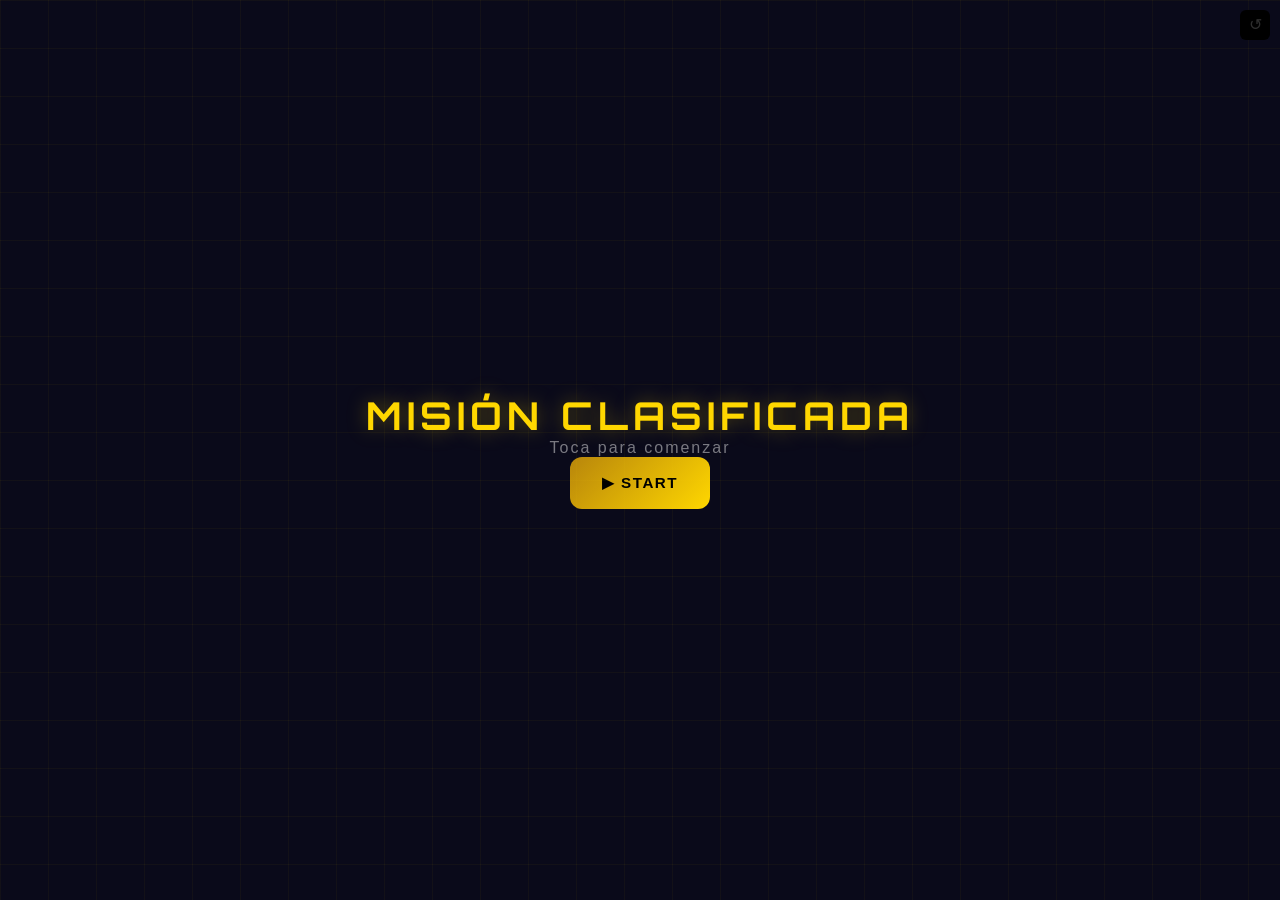
==== commit 66f46968: "Cambiar combinaciones de candados: 2-8-1 y 2-1-6 Co-Authored-By: Claude Sonnet 4.6 <noreply@anthropi" ====
--- a/Bruno_2/index.html
+++ b/Bruno_2/index.html
@@ -2,45 +2,90 @@
 <html lang="es">
 <head>
   <meta charset="UTF-8">
+  <!-- Viewport optimizado para tablet horizontal, sin zoom manual -->
   <meta name="viewport" content="width=device-width, initial-scale=1.0, user-scalable=no">
+
+  <!-- Título de la app -->
   <title>Misión Bruno 2</title>
+
+  <!-- Para que se pueda agregar a la pantalla de inicio en iPad/iOS -->
   <meta name="apple-mobile-web-app-capable" content="yes">
   <meta name="apple-mobile-web-app-status-bar-style" content="black-translucent">
   <meta name="theme-color" content="#0a0a1a">
+
+  <!-- Fuente de Google Fonts: Orbitron da el look de ciencia ficción/misterio -->
   <link href="https://fonts.googleapis.com/css2?family=Orbitron:wght@400;700;900&display=swap" rel="stylesheet">
+
+  <!-- Todos los estilos en un solo archivo CSS -->
   <link rel="stylesheet" href="css/styles.css">
 </head>
 <body>
 
   <!-- =========================================================
+       BOTÓN DE REINICIO (esquina superior derecha)
+       A propósito es discreto (fondo negro, casi invisible sobre
+       el fondo oscuro de la app) para que Bruno no lo toque sin
+       querer. Al presionarlo, SIEMPRE pide confirmación antes
+       de borrar el progreso.
+       ========================================================= -->
+  <button id="reset-btn" class="reset-btn" aria-label="Reiniciar progreso">↺</button>
+
+  <!-- Modal de confirmación de reinicio -->
+  <div id="reset-modal" class="modal hidden" role="dialog" aria-modal="true">
+    <div class="modal-content">
+      <h3>¿Reiniciar progreso?</h3>
+      <p>Esto borrará todo el avance guardado (candados, misiones y capítulo) y la app empezará desde cero. No se puede deshacer.</p>
+      <div class="modal-buttons">
+        <button id="reset-cancel"  class="btn-secondary">Cancelar</button>
+        <button id="reset-confirm" class="btn-primary">Sí, reiniciar</button>
+      </div>
+    </div>
+  </div>
+
+
+  <!-- =========================================================
+       PANTALLA 0: START
+       Lo primero que ve Bruno. Al tocar el botón, arranca la
+       llamada de introducción (ver js/intro.js).
+       ========================================================= -->
+  <div id="screen-start" class="screen hidden">
+    <div class="locks-bg" aria-hidden="true"></div>
+    <h1 class="title-main">MISIÓN CLASIFICADA</h1>
+    <p class="subtitle">Toca para comenzar</p>
+    <button id="start-btn" class="btn-primary">▶ START</button>
+  </div>
+
+
+  <!-- =========================================================
        PANTALLA 1: CANDADOS
-       Dos candados grandes asegurando una cadena horizontal.
+       Muestra 2 cadenas con sus candados de combinación.
        ========================================================= -->
   <div id="screen-locks" class="screen hidden">
+
+    <!-- Fondo con textura de cuadrícula decorativa (creado en CSS) -->
     <div class="locks-bg" aria-hidden="true"></div>
 
     <h1 class="title-main">MISIÓN CLASIFICADA</h1>
-    <p class="subtitle">Descifra los dos códigos para liberar la cadena</p>
-
-    <!-- ESCENA DE LA CADENA: la cadena corre horizontalmente
-         y los dos candados están enganchados a ella por sus arcos.     -->
-    <div class="chain-scene">
-
-      <!-- La cadena horizontal que los candados están asegurando.
-           Posicionada de forma absoluta en la escena.                  -->
-      <div class="chain-bar" id="chain-bar" aria-hidden="true"></div>
-
-      <!-- Fila de los dos candados (colocados debajo de la cadena) -->
-      <div class="locks-row">
-
-        <!-- ===== CANDADO 0 (izquierda) =====
-             TODO: cambiar data-combo con el código real de la historia
-             Formato: "digito1,digito2,digito3"                         -->
+    <p class="subtitle">Abre los 2 candados para acceder</p>
+
+    <!-- Contenedor de las 2 cadenas. Cada candado "amarra" los dos
+         extremos de su cadena (por eso cada chain-unit tiene 2 tiras
+         de cadena -izquierda y derecha- que llegan al candado desde
+         ambos lados, en vez de una sola tira colgando arriba). -->
+    <div class="chains-container">
+
+      <!-- ---- CANDADO 0 ---- -->
+      <!-- data-combo="X,Y,Z" → combinación correcta (ver locks.js para cambiarla) -->
+      <div class="chain-unit" id="chain-0">
+        <!-- Las 2 tiras de cadena que el candado mantiene unidas -->
+        <div class="chain-loop" aria-hidden="true">
+          <div class="chain-strand chain-left"></div>
+          <div class="chain-strand chain-right"></div>
+        </div>
         <div class="lock" id="lock-0" data-combo="2,8,1">
-          <!-- Arco del candado (la parte en U que pasa a través de la cadena) -->
           <div class="lock-shackle" aria-hidden="true"></div>
-          <!-- Cuerpo del candado con las ruedas numéricas -->
           <div class="lock-body">
+            <!-- 3 ruedas numéricas del candado -->
             <div class="wheels-container">
               <div class="wheel-wrapper">
                 <div class="wheel" data-lock="0" data-wheel="0"></div>
@@ -53,14 +98,18 @@
               </div>
             </div>
           </div>
-          <!-- Destello de luz al abrir este candado -->
+          <!-- Destello de luz que aparece al abrir el candado -->
           <div class="lock-open-flash" aria-hidden="true"></div>
-          <!-- Símbolo ✓ que aparece cuando el candado está abierto -->
-          <div class="lock-badge" aria-hidden="true">✓</div>
-        </div><!-- /lock-0 -->
-
-        <!-- ===== CANDADO 1 (derecha) =====
-             TODO: cambiar data-combo con el código real               -->
+          <div class="lock-badge">✓</div>
+        </div>
+      </div>
+
+      <!-- ---- CANDADO 1 ---- -->
+      <div class="chain-unit" id="chain-1">
+        <div class="chain-loop" aria-hidden="true">
+          <div class="chain-strand chain-left"></div>
+          <div class="chain-strand chain-right"></div>
+        </div>
         <div class="lock" id="lock-1" data-combo="2,1,6">
           <div class="lock-shackle" aria-hidden="true"></div>
           <div class="lock-body">
@@ -77,145 +126,272 @@
             </div>
           </div>
           <div class="lock-open-flash" aria-hidden="true"></div>
-          <div class="lock-badge" aria-hidden="true">✓</div>
-        </div><!-- /lock-1 -->
-
-      </div><!-- /locks-row -->
-    </div><!-- /chain-scene -->
-
-    <!-- Overlay de luz global que aparece al abrir un candado -->
+          <div class="lock-badge">✓</div>
+        </div>
+      </div>
+
+    </div><!-- /chains-container -->
+
+    <!-- Overlay de destello de luz global (cubre toda la pantalla al abrir un candado) -->
     <div id="lock-light-overlay" class="light-overlay" aria-hidden="true"></div>
 
   </div><!-- /screen-locks -->
 
 
   <!-- =========================================================
-       TRANSICIÓN: Zoom-luz entre pantalla de candados y mapa
+       TRANSICIÓN: Zoom hacia la luz entre pantalla 1 y 2
        ========================================================= -->
   <div id="transition-overlay" class="transition-overlay hidden" aria-hidden="true"></div>
 
 
   <!-- =========================================================
-       PANTALLA 2: MAPA DE MISIONES
+       PANTALLA 2: SOSPECHOSOS
+       Cuadrícula de 9 sospechosos (+ 1 tarjeta secreta de Buck,
+       oculta hasta que se resuelve el caso). Se generan
+       dinámicamente desde js/map.js.
        ========================================================= -->
   <div id="screen-map" class="screen hidden">
-    <h2 class="map-title">MAPA DE MISIONES</h2>
-
-    <!-- Fondo del mapa. TODO: reemplazar el fondo CSS con la imagen real:
-         añadir en CSS → background-image: url('assets/images/mapa.jpg') -->
-    <div class="map-container" id="map-container">
-      <!-- Los pines se generan dinámicamente en map.js -->
-    </div>
-
-    <!-- Modal que aparece al tocar un pin disponible -->
-    <div id="mission-modal" class="modal hidden" role="dialog" aria-modal="true">
-      <div class="modal-content">
-        <h3 id="modal-title">Misión</h3>
-        <p id="modal-desc">Descripción...</p>
-        <button id="modal-close" class="btn-primary">Cerrar</button>
-      </div>
-    </div>
+
+    <h2 class="map-title">SOSPECHOSOS</h2>
+    <p class="map-subtitle" id="sospechosos-contador">0 de 9 revisados</p>
+
+    <div class="sospechosos-grid" id="sospechosos-grid">
+      <!-- Las 9 tarjetas + la tarjeta secreta de Buck se generan aquí -->
+    </div>
+
   </div><!-- /screen-map -->
 
 
   <!-- =========================================================
-       BOTÓN FLOTANTE DE CONTACTO (siempre visible en pantalla)
-       ========================================================= -->
-  <button id="contact-btn" class="contact-fab" aria-label="Contactar al agente">
-    <!-- TODO: reemplazar con imagen del personaje cuando esté definido -->
-    <span class="contact-icon" aria-hidden="true">📡</span>
-    <span class="contact-pulse" aria-hidden="true"></span>
-  </button>
-
-
-  <!-- =========================================================
-       BOTÓN DE REINICIO (pequeño, esquina superior derecha,
-       fondo oscuro para que sea casi invisible)
-       ========================================================= -->
-  <button id="reset-btn" class="reset-btn" aria-label="Reiniciar progreso" title="Opciones">⚙</button>
-
-  <!-- Modal de confirmación de reinicio -->
-  <div id="confirm-modal" class="confirm-modal hidden" role="dialog" aria-modal="true">
-    <div class="confirm-box">
-      <p class="confirm-text">¿Borrar todo el progreso y empezar desde cero?</p>
-      <div class="confirm-buttons">
-        <button id="confirm-yes" class="btn-danger">Sí, reiniciar</button>
-        <button id="confirm-no"  class="btn-secondary">Cancelar</button>
-      </div>
-    </div>
-  </div>
-
-
-  <!-- =========================================================
-       OVERLAY: PANTALLA DE LLAMADA ENTRANTE
-       ========================================================= -->
-  <div id="screen-call" class="overlay-screen hidden" role="dialog" aria-modal="true">
+       PANTALLA 3: GUARIDA DE UN SOSPECHOSO
+       Fondo + personaje + minijuego + caja secreta. Todo el
+       contenido (imagen, nombre, minijuego) se llena dinámicamente
+       desde js/guarida.js según qué sospechoso se seleccionó.
+       ========================================================= -->
+  <div id="screen-guarida" class="screen hidden">
+
+    <div class="guarida-bg" id="guarida-bg" aria-hidden="true"></div>
+
+    <button id="guarida-back-btn" class="guarida-back-btn" aria-label="Volver a sospechosos">← Volver</button>
+
+    <div class="guarida-personaje-wrap">
+      <img id="guarida-personaje-img" class="guarida-personaje-img" src="" alt=""
+           onerror="this.style.display='none';">
+    </div>
+
+    <h2 id="guarida-nombre" class="guarida-nombre"></h2>
+
+    <!-- ESTADO 1: botón para iniciar la llamada -->
+    <button id="guarida-llamar-btn" class="btn-primary guarida-llamar-btn">📞 Llamar</button>
+
+    <!-- ESTADO 2: "llamando..." (tono de llamada saliente) -->
+    <div id="guarida-llamando" class="guarida-llamada-estado hidden">
+      <div class="call-rings-mini" aria-hidden="true">
+        <div class="call-ring ring-1"></div>
+        <div class="call-ring ring-2"></div>
+      </div>
+      <p>Llamando...</p>
+    </div>
+
+    <!-- ESTADO 2.5: el sospechoso está confesando (el minijuego NO
+         arranca todavía; espera a que termine de hablar) -->
+    <p id="guarida-confesando" class="guarida-esperando hidden">🗣️ Escuchando...</p>
+
+    <!-- ESTADO 3: el minijuego (ver js/minijuegos.js) -->
+    <div id="minijuego-container" class="minijuego-container hidden"></div>
+
+    <!-- ESTADO 4: esperando a que el sospechoso llame de vuelta -->
+    <p id="guarida-esperando" class="guarida-esperando hidden">El sospechoso está pensando...</p>
+
+    <!-- ESTADO 5: llamada ENTRANTE del sospechoso vencido -->
+    <div id="guarida-llamada-entrante" class="guarida-llamada-estado hidden">
+      <div class="call-rings-mini" aria-hidden="true">
+        <div class="call-ring ring-1"></div>
+        <div class="call-ring ring-2"></div>
+      </div>
+      <p>Llamada entrante...</p>
+      <div class="call-buttons">
+        <button id="guarida-btn-contestar" class="call-btn answer" aria-label="Contestar">📞</button>
+        <button id="guarida-btn-colgar" class="call-btn hangup" aria-label="Colgar">📵</button>
+      </div>
+    </div>
+
+    <!-- ESTADO 6: la caja secreta, se abre al contestar esa última llamada -->
+    <div id="caja-secreta" class="caja-secreta hidden">
+      <div class="caja-icono" id="caja-icono">🔒</div>
+      <img id="hallazgo-img" class="hallazgo-img hidden" alt="Hallazgo" onerror="this.style.display='none';">
+      <button id="guarida-continuar-btn" class="btn-primary hidden">Volver a sospechosos</button>
+    </div>
+
+  </div><!-- /screen-guarida -->
+
+
+  <!-- =========================================================
+       OVERLAY: REVELACIÓN FINAL (Buck)
+       Aparece al tocar la tarjeta secreta, después de la llamada
+       final de Foxy.
+       ========================================================= -->
+  <div id="screen-buck" class="overlay-screen hidden" role="dialog" aria-modal="true">
+    <div class="buck-reveal">
+      <h2 class="buck-titulo">¡Era Buck!</h2>
+      <div class="buck-foto-wrap">
+        <img class="buck-foto" src="assets/images/sospechosos/10-buck.jpg" alt="Buck"
+             onerror="this.style.display='none'; this.nextElementSibling.style.display='flex';">
+        <div class="buck-placeholder" style="display:none;">🐶</div>
+      </div>
+      <p class="buck-texto">El verdadero ladrón del Hueso de Oro. Hay que ir a buscarlo antes de que lo entierre más hondo.</p>
+      <button id="buck-close-btn" class="btn-primary">Entendido</button>
+    </div>
+  </div><!-- /screen-buck -->
+
+
+  <!-- =========================================================
+       OVERLAY: LLAMADA DE INTRODUCCIÓN
+       Aparece justo después de tocar el botón START, antes de
+       ver los candados. Usa las mismas clases visuales que la
+       pantalla de llamada normal (call-container, call-rings,
+       call-buttons) pero con sus propios IDs, porque su lógica
+       es distinta: si cuelgan, vuelve a llamar en 10 segundos,
+       y no se puede cerrar hasta contestar. Ver js/intro.js.
+       ========================================================= -->
+  <div id="screen-intro-call" class="overlay-screen hidden" role="dialog" aria-modal="true">
     <div class="call-container">
+
       <div class="caller-avatar">
-        <!-- TODO: reemplazar con imagen del personaje:
-             <img src="assets/images/personaje.jpg" alt="Agente X"> -->
-        <div class="avatar-placeholder">?</div>
-      </div>
-      <!-- TODO: reemplazar "Agente X" con el nombre real del personaje -->
-      <h2 class="caller-name">Agente X</h2>
-      <p class="call-status" id="call-status-text">Llamada entrante...</p>
-      <div class="call-rings" aria-hidden="true">
+        <img class="avatar-img" src="assets/images/personaje.jpg" alt="Desconocido"
+             onerror="this.style.display='none'; this.nextElementSibling.style.display='flex';">
+        <div class="avatar-placeholder" style="display:none;">?</div>
+      </div>
+
+      <h2 class="caller-name">Número desconocido</h2>
+      <p class="call-status" id="intro-call-status">Llamada entrante...</p>
+
+      <!-- Anillos de "sonando" (se ocultan solos cuando pasa a modo "hablando") -->
+      <div class="call-rings" id="intro-call-rings" aria-hidden="true">
         <div class="call-ring ring-1"></div>
         <div class="call-ring ring-2"></div>
         <div class="call-ring ring-3"></div>
       </div>
+
+      <!-- Botones de contestar/colgar (se ocultan al contestar) -->
+      <div class="call-buttons" id="intro-call-buttons">
+        <button id="intro-btn-answer" class="call-btn answer" aria-label="Contestar">📞</button>
+        <button id="intro-btn-hangup" class="call-btn hangup" aria-label="Colgar">📵</button>
+      </div>
+
+      <!-- Aparece cuando termina de hablar el personaje -->
+      <button id="intro-continue-btn" class="btn-primary hidden">Continuar</button>
+
+    </div>
+  </div><!-- /screen-intro-call -->
+
+
+  <!-- =========================================================
+       BOTÓN FLOTANTE DE CONTACTO
+       Siempre visible. Abre llamada o chat según el modo.
+       ========================================================= -->
+  <button id="contact-btn" class="contact-fab hidden" aria-label="Llamar a Foxy">
+    <span class="contact-icon" aria-hidden="true">📞</span>
+    <span class="contact-pulse" aria-hidden="true"></span>
+  </button>
+
+
+  <!-- =========================================================
+       OVERLAY: TELÉFONO (Bruno llama a Foxy pidiendo pista)
+       Es una llamada SALIENTE (Bruno marca), no entrante, por
+       eso no hay botón de "contestar" — se conecta sola después
+       de "sonar" un momento. El audio que se escucha depende de
+       qué sospechoso tenga abierto Bruno en ese momento
+       (ver js/guarida.js → llamarAFoxy()).
+       ========================================================= -->
+  <div id="screen-call" class="overlay-screen hidden" role="dialog" aria-modal="true">
+    <div class="call-container">
+
+      <div class="caller-avatar">
+        <img class="avatar-img" src="assets/images/personaje.jpg" alt="Foxy"
+             onerror="this.style.display='none'; this.nextElementSibling.style.display='flex';">
+        <div class="avatar-placeholder" style="display:none;">?</div>
+      </div>
+
+      <h2 class="caller-name">Foxy</h2>
+      <p class="call-status" id="call-status-text">Llamando...</p>
+
+      <!-- Anillos de animación de "teléfono sonando" -->
+      <div class="call-rings" id="call-rings" aria-hidden="true">
+        <div class="call-ring ring-1"></div>
+        <div class="call-ring ring-2"></div>
+        <div class="call-ring ring-3"></div>
+      </div>
+
+      <!-- El botón de contestar está oculto por defecto: en la llamada
+           saliente de Bruno hacia Foxy (pedir pista) no hace falta,
+           Foxy contesta solo. Solo se muestra en la llamada FINAL
+           (Foxy llamando a Bruno), donde sí hay que contestar. -->
       <div class="call-buttons">
-        <button id="btn-answer" class="call-btn answer" aria-label="Contestar">📞</button>
-        <button id="btn-hangup" class="call-btn hangup"  aria-label="Colgar">📵</button>
-      </div>
-    </div>
-  </div>
-
-
-  <!-- =========================================================
-       OVERLAY: CHAT ESTILO WHATSAPP
-       ========================================================= -->
-  <div id="screen-chat" class="overlay-screen hidden" role="dialog" aria-modal="true">
-    <div class="chat-container">
-      <div class="chat-header">
-        <div class="chat-avatar">
-          <!-- TODO: reemplazar con imagen del personaje -->
-          <div class="avatar-placeholder small">?</div>
-        </div>
-        <div class="chat-header-info">
-          <!-- TODO: reemplazar con el nombre real del personaje -->
-          <span class="chat-name">Agente X</span>
-          <span class="chat-online">en línea</span>
-        </div>
-        <button id="chat-close" class="chat-close-btn" aria-label="Cerrar chat">✕</button>
-      </div>
-      <div class="chat-messages" id="chat-messages" role="log" aria-live="polite"></div>
-      <div class="chat-typing" id="chat-typing" aria-label="El agente está escribiendo">
-        <span></span><span></span><span></span>
-      </div>
-    </div>
-  </div>
-
-
-  <!-- =========================================================
-       ELEMENTOS DE AUDIO — Reemplazar rutas con archivos reales
-       Ver Bruno_2/assets/audio/AQUI_VAN_LOS_AUDIOS.md
-       ========================================================= -->
-  <!-- TODO: reemplazar con música de fondo real (estilo misterio, loop) -->
-  <audio id="audio-bg"       src="assets/audio/musica-fondo.mp3" loop    preload="none"></audio>
-  <!-- TODO: reemplazar con sonido de "click" mecánico corto -->
-  <audio id="audio-click"    src="assets/audio/click.mp3"                preload="none"></audio>
-  <!-- TODO: reemplazar con sonido de candado abriéndose -->
-  <audio id="audio-unlock"   src="assets/audio/unlock.mp3"               preload="none"></audio>
-  <!-- TODO: reemplazar con tono de llamada entrante (loop) -->
-  <audio id="audio-ringtone" src="assets/audio/ringtone.mp3"    loop     preload="none"></audio>
-
-
-  <!-- Scripts — main.js primero (define el estado global) -->
+        <button id="btn-answer" class="call-btn answer hidden" aria-label="Contestar">📞</button>
+        <button id="btn-hangup" class="call-btn hangup" aria-label="Colgar">📵</button>
+      </div>
+
+    </div>
+  </div><!-- /screen-call -->
+
+
+  <!-- =========================================================
+       ELEMENTOS DE AUDIO
+       Todos los archivos son placeholder — reemplazar las rutas
+       con los archivos de audio reales.
+       ========================================================= -->
+
+  <!-- TODO: reemplazar 'assets/audio/musica-fondo.mp3' con la música de fondo real.
+             Estilo: suspenso/misterio, bucle suave. Volumen bajo (se controla en main.js). -->
+  <audio id="audio-bg"      src="assets/audio/musica-fondo.mp3"  loop    preload="none"></audio>
+
+  <!-- Música de fondo distinta para la pantalla del MAPA (se activa sola al llegar ahí). -->
+  <audio id="audio-bg-mapa" src="assets/audio/musica-mapa.mp3"   loop    preload="none"></audio>
+
+  <!-- TODO: reemplazar con un sonido de "click" mecánico corto (tipo reloj/combinación). -->
+  <audio id="audio-click"   src="assets/audio/click.mp3"                 preload="none"></audio>
+
+  <!-- TODO: reemplazar con sonido de "candado abriéndose" (clic metálico + resorte). -->
+  <audio id="audio-unlock"  src="assets/audio/unlock.mp3"                preload="none"></audio>
+
+  <!-- Sonido de la cadena cayendo al piso, justo después de abrirse el candado. -->
+  <audio id="audio-chain-fall" src="assets/audio/cadena-cayendo.mp3"     preload="none"></audio>
+
+  <!-- TODO: reemplazar con el tono de "llamada entrante" en bucle. -->
+  <audio id="audio-ringtone" src="assets/audio/ringtone.mp3"     loop    preload="none"></audio>
+
+  <!-- Tono de "llamando" (saliente) — el ttt-ttt-ttt espaciado, NO el de
+       timbre. Suena mientras Bruno espera a que el sospechoso conteste. -->
+  <audio id="audio-tono-llamando" src="assets/audio/tono-llamando.mp3" loop preload="none"></audio>
+
+  <!-- Voz del personaje en la llamada de introducción (la creas tú en ElevenLabs). -->
+  <audio id="audio-intro-voz" src="assets/audio/voz-intro.mp3"           preload="none"></audio>
+
+  <!-- Llamada final de Foxy (revela al verdadero culpable) -->
+  <audio id="audio-final-foxy" src="assets/audio/voz-final-foxy.mp3"     preload="none"></audio>
+
+  <!-- Sonido de "caja abriéndose" al ganar un minijuego -->
+  <audio id="audio-caja-abre" src="assets/audio/caja-abre.mp3"           preload="none"></audio>
+
+  <!-- ÚNICO reproductor de voz "dinámico": se usa para los 27 audios de los
+       9 sospechosos (confesión, pista y éxito de cada uno). En vez de crear
+       27 elementos <audio> distintos, este solo se le cambia el "src" desde
+       JavaScript justo antes de reproducirlo (ver js/guarida.js → reproducirVoz()). -->
+  <audio id="audio-dinamico" preload="none"></audio>
+
+
+  <!-- =========================================================
+       SCRIPTS — El orden importa:
+       main.js primero (define funciones globales de estado),
+       luego los módulos que dependen de él.
+       ========================================================= -->
   <script src="js/main.js"></script>
+  <script src="js/intro.js"></script>
   <script src="js/locks.js"></script>
   <script src="js/map.js"></script>
-  <script src="js/contact.js"></script>
+  <script src="js/guarida.js"></script>
+  <script src="js/minijuegos.js"></script>
 
 </body>
 </html>
